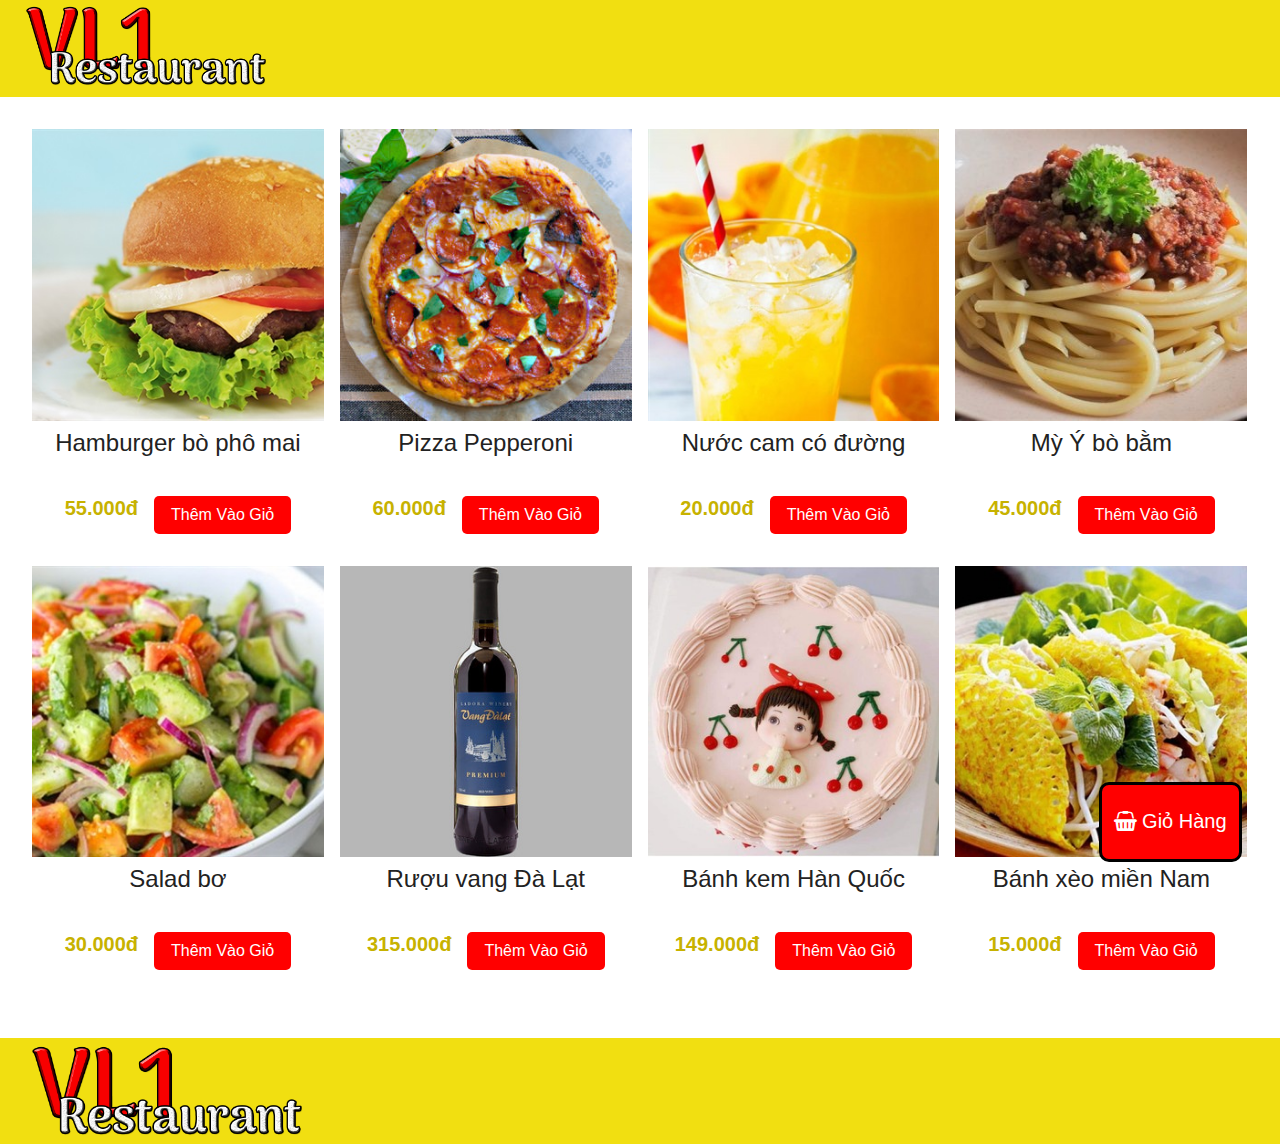
==== index.html @ 64c7e657 "Shu commit." ====
<!DOCTYPE html>
<html lang="en">

<head>
    <meta charset="UTF-8">
    <meta name="viewport" content="width=device-width, initial-scale=1.0">
    <meta http-equiv="X-UA-Compatible" content="ie=edge">
    <title>Welcome to Vật Lú Restaurant!</title>
    <link href="https://stackpath.bootstrapcdn.com/font-awesome/4.7.0/css/font-awesome.min.css" rel="stylesheet"
        integrity="sha384-wvfXpqpZZVQGK6TAh5PVlGOfQNHSoD2xbE+QkPxCAFlNEevoEH3Sl0sibVcOQVnN" crossorigin="anonymous">
     <link rel="stylesheet" href="css/style.css" /> 
</head>

<body>
    <!-- header -->
    <header>
        <nav>
            <!-- bắt đầu nav-mobile -->
            <div class="nav-mobile">
                <div class="icon-mobile" id="btnmenu">
                    <i class="fa fa-bars" aria-hidden="true"></i>
                </div>
                
            </div> 
            <!-- kết thúc nav-mobile -->
            <div class="img-nav">
                <img src="images/logo.png" alt="" />
            </div>
            
            <!-- The Modal -->
            <button id="cart">
                <i class="fa fa-shopping-basket" aria-hidden="true"></i>
                Giỏ Hàng
            </button>
            <div id="myModal" class="modal">
                <div class="modal-content">
                    <div class="modal-header">
                        <h5 class="modal-title">Giỏ Hàng</h5>
                        <span class="close">&times;</span>
                    </div>
                    <div class="modal-body">
                        <div class="cart-row">
                            <span class="cart-item cart-header cart-column">Sản Phẩm</span>
                            <span class="cart-price cart-header cart-column">Giá</span>
                            <span class="cart-quantity cart-header cart-column">Số Lượng</span>
                        </div>
                        <div class="cart-items">
                           
                        </div>
                        <div class="cart-total">
                            <strong class="cart-total-title">Tổng Cộng:</strong>
                            <span class="cart-total-price">0VNĐ</span>
                        </div>
                    </div>
                    <div class="modal-footer">
                        <button type="button" class="btn btn-secondary close-footer">Đóng</button>
                        <button type="button" class="btn btn-primary order">Thanh Toán</button>
                    </div>
                </div>
            </div>
        </nav>

    </header>
    <!-- content -->
    <section class="wrapper">
        <div class="products">
            <ul>
                <li class="main-product">
                    <div class="img-product">
                        <img class="img-prd"
                            src="images/item01.jpg"
                            alt="">
                    </div>
                    <div class="content-product">
                        <h3 class="content-product-h3">Hamburger bò phô mai</h3>
                        <div class="content-product-deltals">
                            <div class="price">
                                <span class="money">55.000đ</span>
                            </div>
                            <button type="button" class="btn btn-cart">Thêm Vào Giỏ</button>
                        </div>
                    </div>
                </li>
                <li class="main-product">
                    <div class="img-product">
                        <img class="img-prd"
                            src="images/item02.jpg"
                            alt="">
                    </div>
                    <div class="content-product">
                        <h3 class="content-product-h3">Pizza Pepperoni</h3>
                        <div class="content-product-deltals">
                            <div class="price">
                                <span class="money">60.000đ</span>
                            </div>
                            <button type="button" class="btn btn-cart">Thêm Vào Giỏ</button>
                        </div>
                    </div>
                </li>
                <li class="main-product">
                    <div class="img-product">
                        <img class="img-prd"
                            src="images/item03.jpg"
                            alt="">
                    </div>
                    <div class="content-product">
                        <h3 class="content-product-h3">Nước cam có đường</h3>
                        <div class="content-product-deltals">
                            <div class="price">
                                <span class="money">20.000đ</span>
                            </div>
                            <button type="button" class="btn btn-cart">Thêm Vào Giỏ</button>
                        </div>
                    </div>
                </li>
                <li class="main-product no-margin">
                    <div class="img-product">
                        <img class="img-prd"
                            src="images/item04.jpg"
                            alt="">
                    </div>
                    <div class="content-product">
                        <h3 class="content-product-h3">Mỳ Ý bò bằm</h3>
                        <div class="content-product-deltals">
                            <div class="price">
                                <span class="money">45.000đ</span>
                            </div>
                            <button type="button" class="btn btn-cart">Thêm Vào Giỏ</button>
                        </div>
                    </div>
                </li>
                <li class="main-product">
                    <div class="img-product">
                        <img class="img-prd"
                            src="images/item05.jpg"
                            alt="">
                    </div>
                    <div class="content-product">
                        <h3 class="content-product-h3">Salad bơ</h3>
                        <div class="content-product-deltals">
                            <div class="price">
                                <span class="money">30.000đ</span>
                            </div>
                            <button type="button" class="btn btn-cart">Thêm Vào Giỏ</button>
                        </div>
                    </div>
                </li>
                <li class="main-product">
                    <div class="img-product">
                        <img class="img-prd"
                            src="images/item06.jpg"
                            alt="">
                    </div>
                    <div class="content-product">
                        <h3 class="content-product-h3">Rượu vang Đà Lạt</h3>
                        <div class="content-product-deltals">
                            <div class="price">
                                <span class="money">315.000đ</span>
                            </div>
                            <button type="button" class="btn btn-cart">Thêm Vào Giỏ</button>
                        </div>
                    </div>
                </li>
                <li class="main-product">
                    <div class="img-product">
                        <img class="img-prd"
                            src="images/item07.jpg"
                            alt="">
                    </div>
                    <div class="content-product">
                        <h3 class="content-product-h3">Bánh kem Hàn Quốc</h3>
                        <div class="content-product-deltals">
                            <div class="price">
                                <span class="money">149.000đ</span>
                            </div>
                            <button type="button" class="btn btn-cart">Thêm Vào Giỏ</button>
                        </div>
                    </div>
                </li>
                <li class="main-product no-margin">
                    <div class="img-product">
                        <img class="img-prd"
                            src="images/item08.jpg"
                            alt="">
                    </div>
                    <div class="content-product">
                        <h3 class="content-product-h3">Bánh xèo miền Nam</h3>
                        <div class="content-product-deltals">
                            <div class="price">
                                <span class="money">15.000đ</span>
                            </div>
                            <button type="button" class="btn btn-cart">Thêm Vào Giỏ</button>
                        </div>
                    </div>
                </li>
            </ul>
        </div>
    </section>
    <!-- footer -->
    <footer>
        <div class="footer-item">
            <div class="img-footer">
                <img src="images/logo.png" alt="" />
            </div>
            
        </div>
    </footer>
    <!-- script -->
     <script src="js/main.js"></script> 
</body>

</html>
---- css/style.css ----
* {
  padding: 0;
  margin: 0;
  box-sizing: border-box;
  font-family: 'Muli', -apple-system, BlinkMacSystemFont, 'Segoe UI', Roboto, 'Helvetica Neue', Arial, sans-serif, 'Apple Color Emoji', 'Segoe UI Emoji', 'Segoe UI Symbol', 'Noto Color Emoji';
}

li {
  list-style: none;
}

/* header */
nav {
  /* padding: 10px; */
  /* width: 100%; */
  display: flex;
  background: #f1df11;
}
nav .img-nav img {
 /* width: 50%; */
 margin-top: 0.5vw;
 margin-bottom: 0.5vw;
 margin-left: 2vw;
 height: 80px;
}

#cart {
  font-size: 20px;
  height: 80px;
  color: #fff;
  background: #f00;
  border: 3px solid transparent;
  border-color: #000;
  border-radius: 10px;
  outline: none;
  padding: 12px;
  cursor: pointer;
  position: fixed;
  right: 3vw;
  bottom: 3vw;
}

/* nav .content-nav {
  display: flex;
  line-height: 2rem;
  flex-direction: row;
  justify-content: flex-end;
  width: 60%;
}

nav .content-nav ul {
  display: flex;
}

nav .content-nav ul li a {
  text-decoration: none;
  color: #43433e;
  text-transform: uppercase;
  padding: 0 15px;
  font-weight: 800;
}

nav .content-nav ul li a:hover {
  color: #fff;
}

.content-nav form {
  position: relative;
}

.content-nav form input {
  border: none;
  background: #fff;
  padding: 7px;
  outline: none;
  border-radius: 12px;
}

.content-nav form button {
  padding: 5px;
  border-radius: 12px;
  position: absolute;
  right: 0;
  top: 2px;
  border: none;
  outline: none;
  background: #fff;
} */

/* modal */
.modal {
  display: none;
  position: fixed;
  z-index: 1;
  padding-top: 100px;
  left: 0;
  top: 0;
  width: 100%;
  height: 100%;
  overflow: auto;
  background-color: rgb(0, 0, 0);
  background-color: rgba(0, 0, 0, 0.4);
}

.modal-content {
  margin: 0 auto;
  width: 50%;
  position: relative;
  display: flex;
  flex-direction: column;
  background-color: #fff;
  background-clip: padding-box;
  border: 1px solid rgba(0, 0, 0, .2);
  border-radius: .3rem;
  outline: 0;

}

.modal-body {
  padding: 1rem;
}

.modal-footer {
  display: flex;
  border-top: 1px solid #aaaaaa;
  padding: 1rem;
  flex-direction: row;
  justify-content: flex-end;
  border-top: 1px solid #aaaaaa;
  padding: 1rem;
}

.modal-footer>:not(:first-child) {
  margin-left: .25rem;
}

.btn {
  cursor: pointer;
  outline: none;
  font-weight: 400;
  line-height: 1.25;
  text-align: center;
  white-space: nowrap;
  vertical-align: middle;
  border: 1px solid transparent;
  padding: .5rem 1rem;
  font-size: 1rem;
  border-radius: .25rem;
  transition: all .2s ease-in-out;
}

.btn-secondary {
  color: #292b2c;
  background-color: #fff;
  border-color: #ccc;
}

.btn-primary {
  color: #fff;
  background-color: #0275d8;
  border-color: #0275d8;
}

.modal-header {
  align-items: center;
  display: flex;
  justify-content: space-between;
  border-bottom: 1px solid #aaaaaa;
  padding: 1rem;
}

h5.modal-title {
  font-size: 1.5rem;
}

.close {
  color: #aaaaaa;
  font-size: 28px;
  font-weight: bold;
  display: flex;
  flex-direction: row;
  justify-content: flex-end;
}

.close:hover,
.close:focus {
  color: #000;
  text-decoration: none;
  cursor: pointer;
}

#cart:hover {
  border-color: #fff;
}

/* wrapper */
.wrapper {
  padding: 2rem;
}

.products ul {
  display: inline-block;
}

.products ul .main-product {
  margin-bottom: 2rem;
  margin-right: 1rem;
  display: block;
  float: left;
  width: 24%;
}

.products ul .no-margin {
  margin-right: 0;
}

.products ul .img-product img {
  width: 100%;
}

.content-product .content-product-h3 {
  padding: .5rem 0;
  overflow: hidden;
  color: #222;
  font-weight: 500;
  font-size: 24px;
  max-height: 50px;
  min-height: 50px;
  text-align: center;
  line-height: 19px;
  margin: 0 0 5px;
}

.content-product .content-product-deltals {
  display: flex;
  justify-content: center;
  padding-top: 1rem;
}

.main-product .content-product .content-product-deltals .price {
  color: #c7b200;
  font-weight: 700;
  margin-right: 1rem;
  vertical-align: middle;
  font-size: 20px;
}

.content-product .content-product-deltals .price .money {
  vertical-align: middle;
}

.content-product .content-product-deltals .btn-cart {
  background: #f00;
  border-radius: 5px;
  color: #fff;
  font-weight: 500;
}

.content-product .content-product-deltals .btn-cart:hover {
  background: #f00;
}

/* footer */
.footer-item {
  padding: .5rem 2rem;
  background: #f1df11;
  display: flex;

}

.footer-item .img-footer {
  align-items: center;
  display: flex;
}

.footer-item .img-footer img {
  width: 30%;
}

.footer-item .social-footer {
  display: flex;
  align-items: center;
  width: 100%;
  justify-content: flex-end;
}

.footer-item .social-footer li a {
  color: #000000;
  font-size: 2rem;
}

.footer-item .social-footer li:last-child {
  margin-left: .5rem;
}

/* cart */
.cart-header {
  font-weight: bold;
  font-size: 1.25em;
  color: #333;
}

.cart-column {
  display: flex;
  align-items: center;
  border-bottom: 1px solid black;
  margin-right: 1.5em;
  padding-bottom: 10px;
  margin-top: 10px;
}

.cart-row {
  display: flex;
}

.cart-item {
  width: 45%;
}

.cart-price {
  width: 20%;
  font-size: 1.2em;
  color: #333;
}

.cart-quantity {
  width: 35%;
}

.cart-item-title {
  color: #333;
  margin-left: .5em;
  font-size: 1.2em;
}

.cart-item-image {
  width: 75px;
  height: auto;
  border-radius: 10px;
}

.btn-danger {
  color: white;
  background-color: #EB5757;
  border: none;
  border-radius: .3em;
  font-weight: bold;
}

.btn-danger:hover {
  background-color: #CC4C4C;
}

.cart-quantity-input {
  height: 34px;
  width: 50px;
  border-radius: 5px;
  border: 1px solid #56CCF2;
  background-color: #eee;
  color: #333;
  padding: 0;
  text-align: center;
  font-size: 1.2em;
  margin-right: 25px;
}

.cart-row:last-child {
  border-bottom: 1px solid black;
}

.cart-row:last-child .cart-column {
  border: none;
}

.cart-total {
  text-align: end;
  margin-top: 10px;
  margin-right: 10px;
}

.cart-total-title {
  font-weight: bold;
  font-size: 1.5em;
  color: black;
  margin-right: 20px;
}

.cart-total-price {
  color: #333;
  font-size: 1.1em;
}

/* nav mobile */
.nav-mobile {
  display: none;
}

.nav-mobile .icon-mobile {
  padding: .5rem;
  font-size: 35px;
  flex-direction: column;
  justify-content: center;
  align-items: center;
  display: flex;
  outline: none;
}

.nav-mobile .item_menu {
  background: #f1df11;
  position: absolute;
  top: 100%;
  width: 100%;
  display: none;
  padding-bottom: 1rem;
}

.item_menu ul li a {
  color: #43433e;
  display: block;
  padding: .5rem 1rem;
  text-decoration: none;
  text-transform: uppercase;
  font-weight: 800;
  letter-spacing: 0.05rem;
}

.item_menu ul li a:hover {
  color: #fff;
}

.item_menu form {
  margin: 0 1rem;
  position: relative;
}

.item_menu form input {
  width: 100%;
  border: none;
  background: #fff;
  padding: 7px;
  outline: none;
  border-radius: 12px;
}

.item_menu form button {
  padding: 5px;
  border-radius: 12px;
  position: absolute;
  right: 0;
  top: 2px;
  border: none;
  outline: none;
  background: #fff;
}
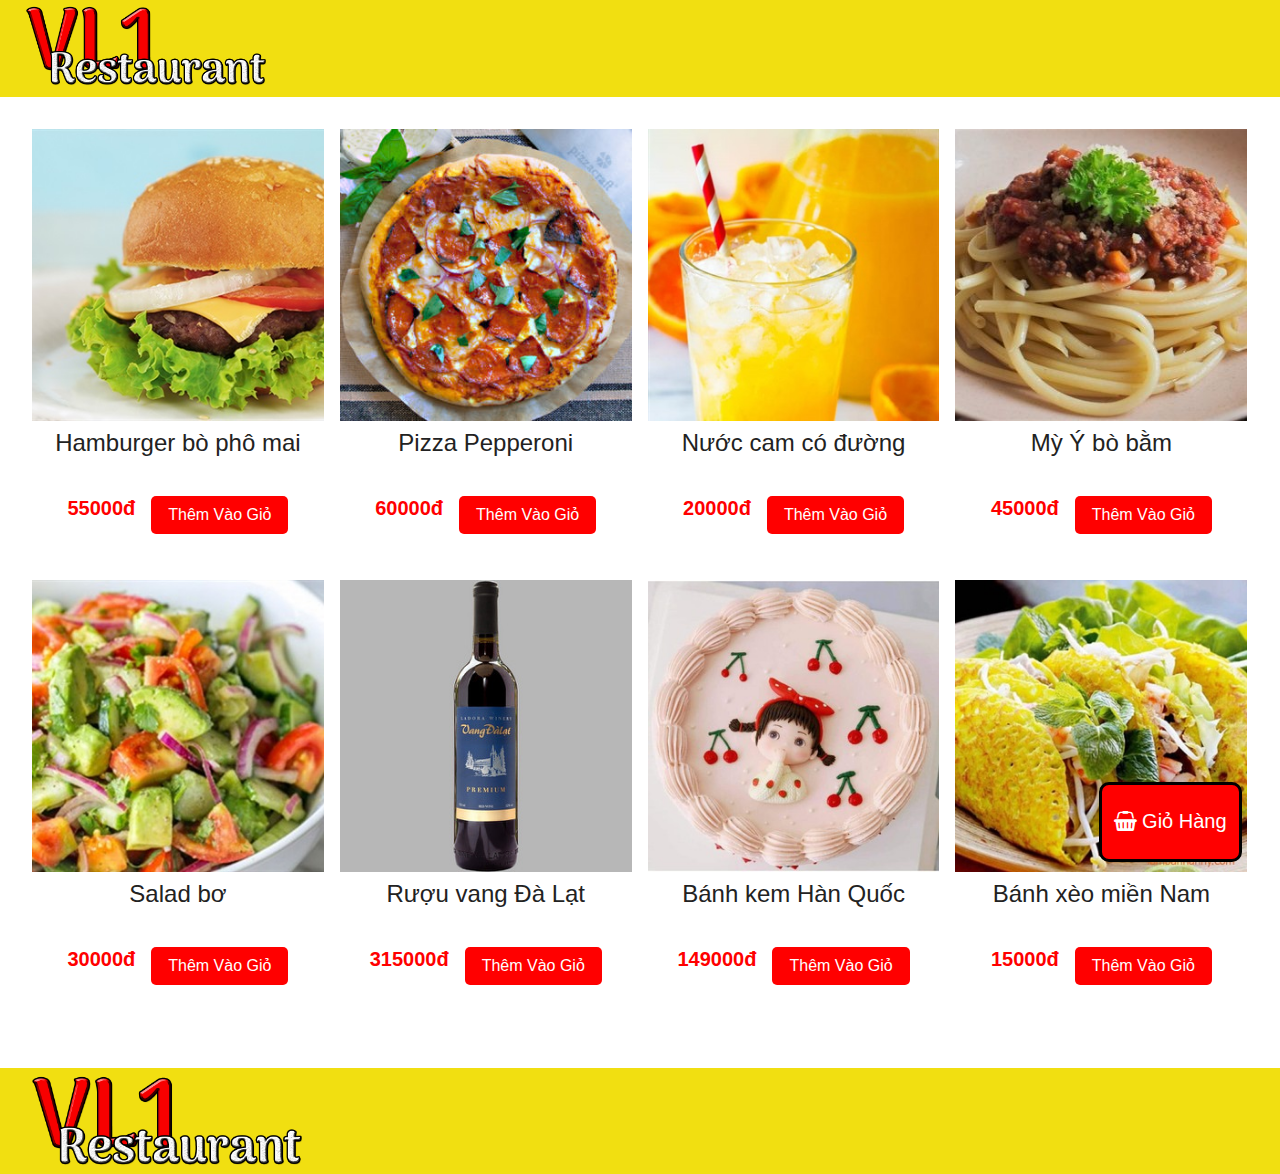
==== commit e42478f1: "Shu commit." ====
--- a/index.html
+++ b/index.html
@@ -75,7 +75,7 @@
                         <h3 class="content-product-h3">Hamburger bò phô mai</h3>
                         <div class="content-product-deltals">
                             <div class="price">
-                                <span class="money">55.000đ</span>
+                                <span class="money">55000đ</span>
                             </div>
                             <button type="button" class="btn btn-cart">Thêm Vào Giỏ</button>
                         </div>
@@ -91,7 +91,7 @@
                         <h3 class="content-product-h3">Pizza Pepperoni</h3>
                         <div class="content-product-deltals">
                             <div class="price">
-                                <span class="money">60.000đ</span>
+                                <span class="money">60000đ</span>
                             </div>
                             <button type="button" class="btn btn-cart">Thêm Vào Giỏ</button>
                         </div>
@@ -107,7 +107,7 @@
                         <h3 class="content-product-h3">Nước cam có đường</h3>
                         <div class="content-product-deltals">
                             <div class="price">
-                                <span class="money">20.000đ</span>
+                                <span class="money">20000đ</span>
                             </div>
                             <button type="button" class="btn btn-cart">Thêm Vào Giỏ</button>
                         </div>
@@ -123,7 +123,7 @@
                         <h3 class="content-product-h3">Mỳ Ý bò bằm</h3>
                         <div class="content-product-deltals">
                             <div class="price">
-                                <span class="money">45.000đ</span>
+                                <span class="money">45000đ</span>
                             </div>
                             <button type="button" class="btn btn-cart">Thêm Vào Giỏ</button>
                         </div>
@@ -139,7 +139,7 @@
                         <h3 class="content-product-h3">Salad bơ</h3>
                         <div class="content-product-deltals">
                             <div class="price">
-                                <span class="money">30.000đ</span>
+                                <span class="money">30000đ</span>
                             </div>
                             <button type="button" class="btn btn-cart">Thêm Vào Giỏ</button>
                         </div>
@@ -155,7 +155,7 @@
                         <h3 class="content-product-h3">Rượu vang Đà Lạt</h3>
                         <div class="content-product-deltals">
                             <div class="price">
-                                <span class="money">315.000đ</span>
+                                <span class="money">315000đ</span>
                             </div>
                             <button type="button" class="btn btn-cart">Thêm Vào Giỏ</button>
                         </div>
@@ -171,7 +171,7 @@
                         <h3 class="content-product-h3">Bánh kem Hàn Quốc</h3>
                         <div class="content-product-deltals">
                             <div class="price">
-                                <span class="money">149.000đ</span>
+                                <span class="money">149000đ</span>
                             </div>
                             <button type="button" class="btn btn-cart">Thêm Vào Giỏ</button>
                         </div>
@@ -187,7 +187,7 @@
                         <h3 class="content-product-h3">Bánh xèo miền Nam</h3>
                         <div class="content-product-deltals">
                             <div class="price">
-                                <span class="money">15.000đ</span>
+                                <span class="money">15000đ</span>
                             </div>
                             <button type="button" class="btn btn-cart">Thêm Vào Giỏ</button>
                         </div>
--- a/css/style.css
+++ b/css/style.css
@@ -154,11 +154,23 @@
   background-color: #fff;
   border-color: #ccc;
 }
+.btn-secondary:hover {
+  background-color: rgb(216, 216, 216);
+}
+.btn-secondary:active {
+  background-color: rgb(168, 168, 168);
+}
 
 .btn-primary {
   color: #fff;
   background-color: #0275d8;
   border-color: #0275d8;
+}
+.btn-primary:hover {
+  background-color: #005fb3;
+}
+.btn-primary:active {
+  background-color: #004888;
 }
 
 .modal-header {
@@ -190,6 +202,10 @@
 }
 
 #cart:hover {
+  border-color: #fff;
+}
+#cart:active {
+  background-color: rgb(175, 0, 0);
   border-color: #fff;
 }
 
@@ -208,6 +224,13 @@
   display: block;
   float: left;
   width: 24%;
+  /* border: solid black 1px;
+  border-radius: 5%; */
+}
+.products ul .main-product:hover {
+  width: 24%;
+  box-shadow: 0 12px 24px 0 rgba(0, 0, 0, 0.2), 0 18px 60px 0 rgba(0, 0, 0, 0.19);
+  text-align: center;
 }
 
 .products ul .no-margin {
@@ -216,6 +239,10 @@
 
 .products ul .img-product img {
   width: 100%;
+}
+.content-product {
+  margin-bottom: 5%;
+  padding: 0 0 0 0 ;
 }
 
 .content-product .content-product-h3 {
@@ -238,7 +265,7 @@
 }
 
 .main-product .content-product .content-product-deltals .price {
-  color: #c7b200;
+  color: #ff0000;
   font-weight: 700;
   margin-right: 1rem;
   vertical-align: middle;
@@ -257,7 +284,10 @@
 }
 
 .content-product .content-product-deltals .btn-cart:hover {
-  background: #f00;
+  background: rgb(201, 0, 0);
+}
+.content-product .content-product-deltals .btn-cart:active {
+  background: rgb(255, 85, 85);
 }
 
 /* footer */
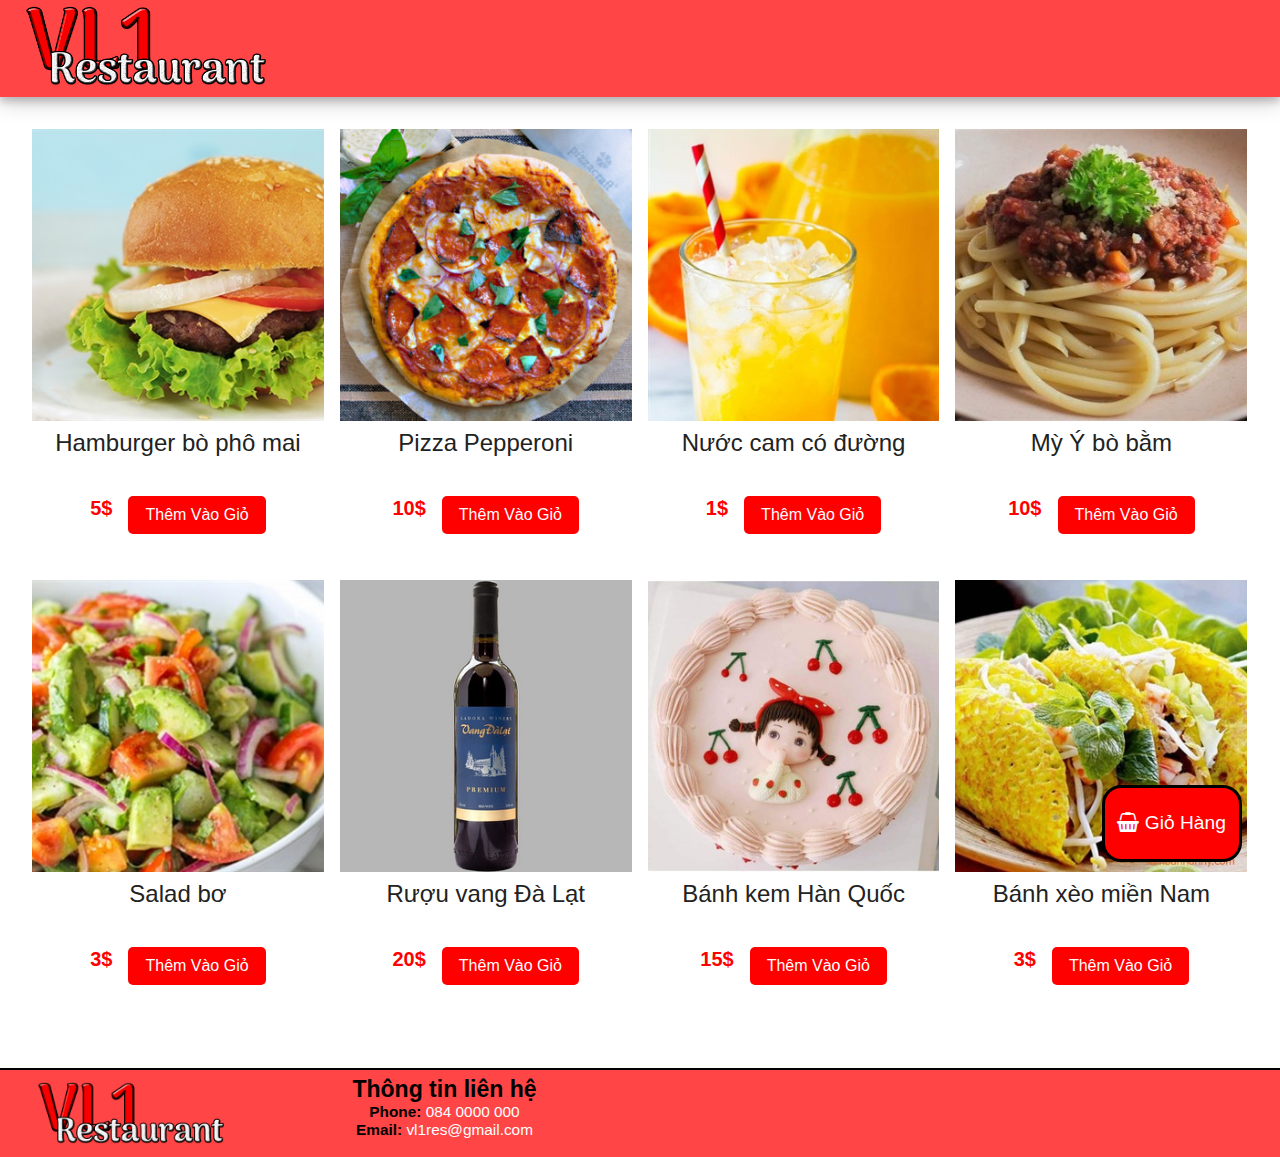
==== commit d2132de5: "Shu commit" ====
--- a/index.html
+++ b/index.html
@@ -49,7 +49,7 @@
                         </div>
                         <div class="cart-total">
                             <strong class="cart-total-title">Tổng Cộng:</strong>
-                            <span class="cart-total-price">0VNĐ</span>
+                            <span class="cart-total-price">0$</span>
                         </div>
                     </div>
                     <div class="modal-footer">
@@ -61,6 +61,7 @@
         </nav>
 
     </header>
+    <button onclick="topFunction()" id="myBtn" title="Go to top"><img id="bttbutton" src="images/backtotop.png"></button>
     <!-- content -->
     <section class="wrapper">
         <div class="products">
@@ -75,7 +76,7 @@
                         <h3 class="content-product-h3">Hamburger bò phô mai</h3>
                         <div class="content-product-deltals">
                             <div class="price">
-                                <span class="money">55000đ</span>
+                                <span class="money">5$</span>
                             </div>
                             <button type="button" class="btn btn-cart">Thêm Vào Giỏ</button>
                         </div>
@@ -91,7 +92,7 @@
                         <h3 class="content-product-h3">Pizza Pepperoni</h3>
                         <div class="content-product-deltals">
                             <div class="price">
-                                <span class="money">60000đ</span>
+                                <span class="money">10$</span>
                             </div>
                             <button type="button" class="btn btn-cart">Thêm Vào Giỏ</button>
                         </div>
@@ -107,7 +108,7 @@
                         <h3 class="content-product-h3">Nước cam có đường</h3>
                         <div class="content-product-deltals">
                             <div class="price">
-                                <span class="money">20000đ</span>
+                                <span class="money">1$</span>
                             </div>
                             <button type="button" class="btn btn-cart">Thêm Vào Giỏ</button>
                         </div>
@@ -123,7 +124,7 @@
                         <h3 class="content-product-h3">Mỳ Ý bò bằm</h3>
                         <div class="content-product-deltals">
                             <div class="price">
-                                <span class="money">45000đ</span>
+                                <span class="money">10$</span>
                             </div>
                             <button type="button" class="btn btn-cart">Thêm Vào Giỏ</button>
                         </div>
@@ -139,7 +140,7 @@
                         <h3 class="content-product-h3">Salad bơ</h3>
                         <div class="content-product-deltals">
                             <div class="price">
-                                <span class="money">30000đ</span>
+                                <span class="money">3$</span>
                             </div>
                             <button type="button" class="btn btn-cart">Thêm Vào Giỏ</button>
                         </div>
@@ -155,7 +156,7 @@
                         <h3 class="content-product-h3">Rượu vang Đà Lạt</h3>
                         <div class="content-product-deltals">
                             <div class="price">
-                                <span class="money">315000đ</span>
+                                <span class="money">20$</span>
                             </div>
                             <button type="button" class="btn btn-cart">Thêm Vào Giỏ</button>
                         </div>
@@ -171,7 +172,7 @@
                         <h3 class="content-product-h3">Bánh kem Hàn Quốc</h3>
                         <div class="content-product-deltals">
                             <div class="price">
-                                <span class="money">149000đ</span>
+                                <span class="money">15$</span>
                             </div>
                             <button type="button" class="btn btn-cart">Thêm Vào Giỏ</button>
                         </div>
@@ -187,7 +188,7 @@
                         <h3 class="content-product-h3">Bánh xèo miền Nam</h3>
                         <div class="content-product-deltals">
                             <div class="price">
-                                <span class="money">15000đ</span>
+                                <span class="money">3$</span>
                             </div>
                             <button type="button" class="btn btn-cart">Thêm Vào Giỏ</button>
                         </div>
@@ -202,7 +203,11 @@
             <div class="img-footer">
                 <img src="images/logo.png" alt="" />
             </div>
-            
+            <div class="contact_infor">
+                <h2 class="contact_font">Thông tin liên hệ</h2>
+                <p><strong class="contact_font">Phone:</strong> 084 0000 000</p>
+                <p><strong class="contact_font">Email:</strong> vl1res@gmail.com</p>
+            </div> 
         </div>
     </footer>
     <!-- script -->
--- a/css/style.css
+++ b/css/style.css
@@ -11,13 +11,13 @@
 
 /* header */
 nav {
-  /* padding: 10px; */
-  /* width: 100%; */
-  display: flex;
-  background: #f1df11;
+  display: flex;
+  background: rgb(255, 69, 69);
+  width: 100%;
+  box-shadow: 0 4px 8px 0 rgba(0, 0, 0, 0.2), 0 6px 20px 0 rgba(0, 0, 0, 0.19);
+  text-align: center;
 }
 nav .img-nav img {
- /* width: 50%; */
  margin-top: 0.5vw;
  margin-bottom: 0.5vw;
  margin-left: 2vw;
@@ -25,67 +25,20 @@
 }
 
 #cart {
-  font-size: 20px;
-  height: 80px;
+  font-size: 1.5vw;
+  height: 6vw;
   color: #fff;
   background: #f00;
   border: 3px solid transparent;
   border-color: #000;
-  border-radius: 10px;
+  border-radius: 1.5vw;
   outline: none;
-  padding: 12px;
+  padding: 1vw;
   cursor: pointer;
   position: fixed;
   right: 3vw;
   bottom: 3vw;
 }
-
-/* nav .content-nav {
-  display: flex;
-  line-height: 2rem;
-  flex-direction: row;
-  justify-content: flex-end;
-  width: 60%;
-}
-
-nav .content-nav ul {
-  display: flex;
-}
-
-nav .content-nav ul li a {
-  text-decoration: none;
-  color: #43433e;
-  text-transform: uppercase;
-  padding: 0 15px;
-  font-weight: 800;
-}
-
-nav .content-nav ul li a:hover {
-  color: #fff;
-}
-
-.content-nav form {
-  position: relative;
-}
-
-.content-nav form input {
-  border: none;
-  background: #fff;
-  padding: 7px;
-  outline: none;
-  border-radius: 12px;
-}
-
-.content-nav form button {
-  padding: 5px;
-  border-radius: 12px;
-  position: absolute;
-  right: 0;
-  top: 2px;
-  border: none;
-  outline: none;
-  background: #fff;
-} */
 
 /* modal */
 .modal {
@@ -292,21 +245,33 @@
 
 /* footer */
 .footer-item {
-  padding: .5rem 2rem;
-  background: #f1df11;
-  display: flex;
-
+  padding: 0;
+  background: rgb(255, 69, 69);
+  display: flex;
+  height: 7vw;
+  padding-left: 2vw;
+  border-top: solid black 2px;
+  text-align: center;
+}
+.footer-item .contact_infor {
+  font-size: 1.2vw;
+  padding-left: 9vw;
+  margin-top: 0.5vw;
+  color: white;
+}
+.contact_font {
+  color: rgb(0, 0, 0);
 }
 
 .footer-item .img-footer {
   align-items: center;
   display: flex;
+  margin: 1vw;
 }
 
 .footer-item .img-footer img {
-  width: 30%;
-}
-
+  height: 100%;
+}
 .footer-item .social-footer {
   display: flex;
   align-items: center;
@@ -482,3 +447,29 @@
   outline: none;
   background: #fff;
 }
+
+
+#myBtn {
+  width: 6vw;
+  height: 6vw;
+  display: none; /* Hidden by default */
+  position: fixed; /* Fixed/sticky position */
+  bottom: 10vw; /* Place the button at the bottom of the page */
+  right: 3vw; /* Place the button 30px from the right */
+  z-index: 99; /* Make sure it does not overlap */
+  border: none; /* Remove borders */
+  outline: none; /* Remove outline */
+  cursor: pointer; /* Add a mouse pointer on hover */
+  padding: 0; /* Some padding */
+  border-radius: 1vw; /* Rounded corners */
+}
+#bttbutton {
+  width: 6vw;
+  height: 6vw;
+  border-radius: 1vw;
+}
+#myBtn:hover {
+  width: 6vw;
+  box-shadow: 0 12px 24px 0 rgba(0, 0, 0, 0.2), 0 18px 60px 0 rgba(0, 0, 0, 0.19);
+  text-align: center;
+}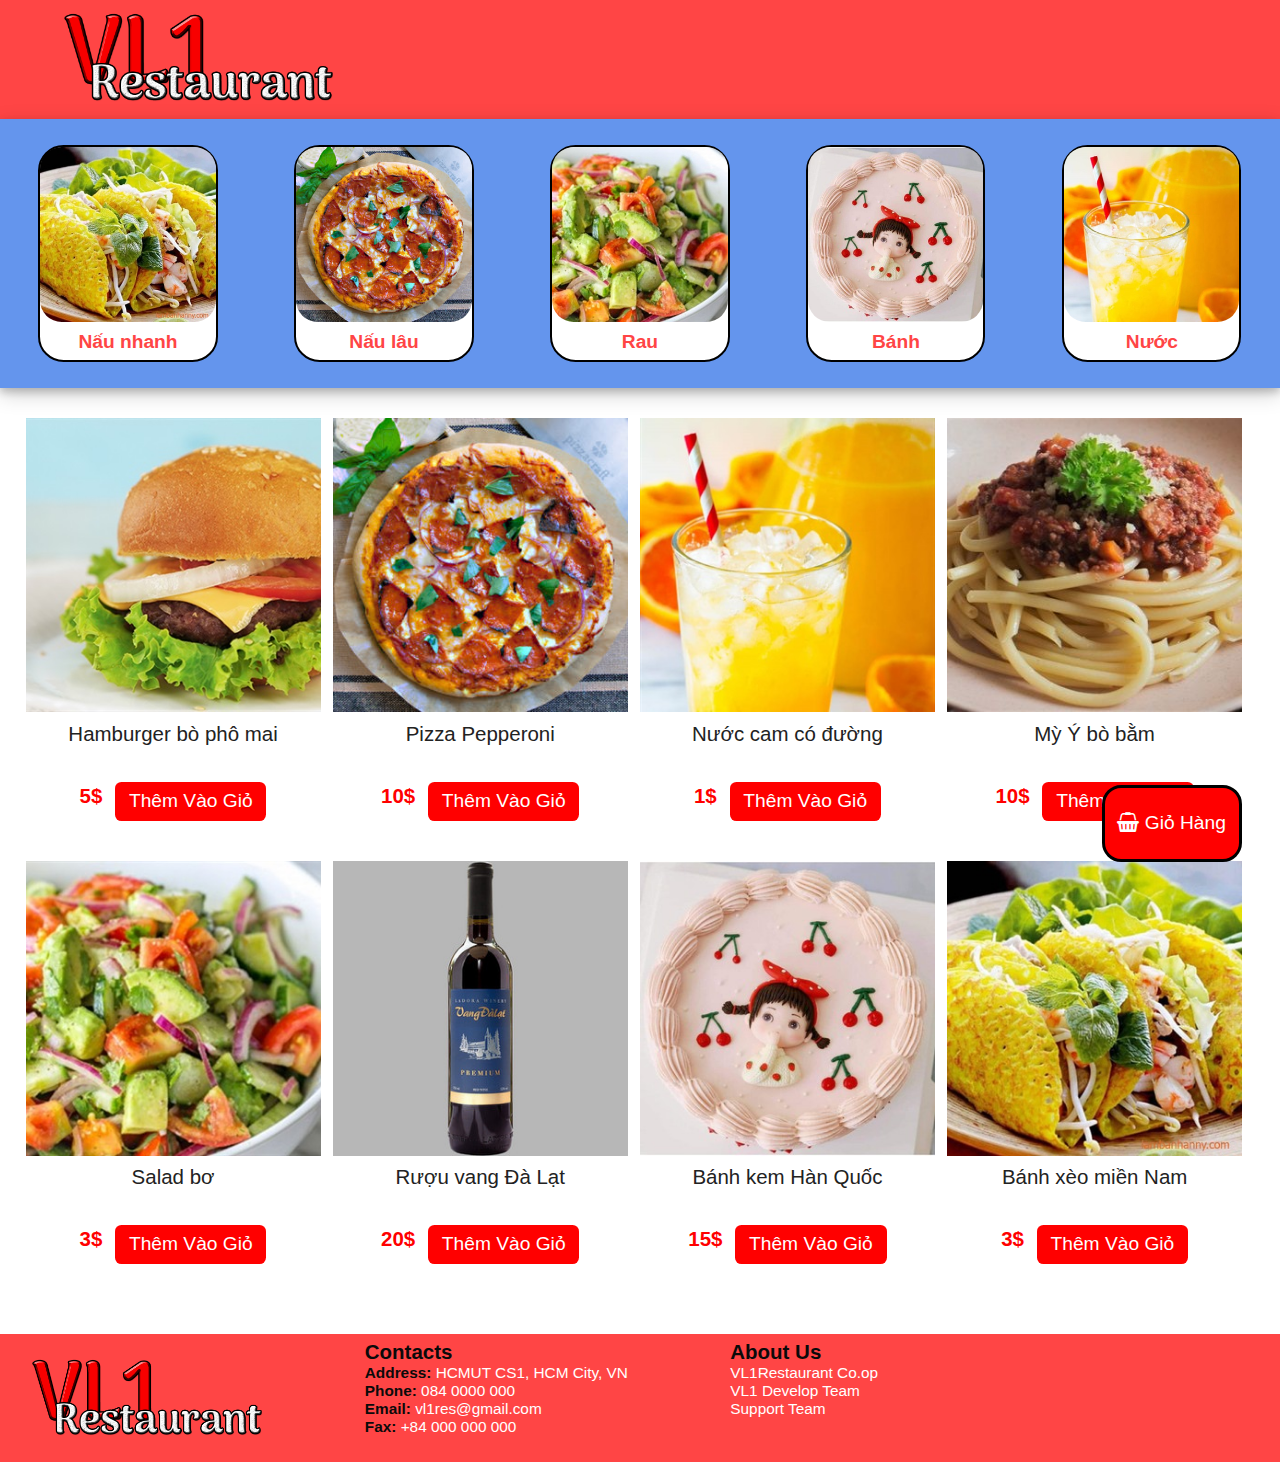
==== commit 48ac5393: "Shu commit." ====
--- a/index.html
+++ b/index.html
@@ -63,14 +63,35 @@
     </header>
     <button onclick="topFunction()" id="myBtn" title="Go to top"><img id="bttbutton" src="images/backtotop.png"></button>
     <!-- content -->
+    <ul class="category-zone">
+        <li class="category-item">
+            <img class="category-img" src="images/category/item08.jpg">
+            <div class="category-title">Nấu nhanh</div>
+        </li>
+        <li class="category-item">
+            <img class="category-img" src="images/category/item02.jpg">
+            <div class="category-title">Nấu lâu</div>
+        </li>
+        <li class="category-item">
+            <img class="category-img" src="images/category/item05.jpg">
+            <div class="category-title">Rau</div>
+        </li>
+        <li class="category-item">
+            <img class="category-img" src="images/category/item07.jpg">
+            <div class="category-title">Bánh</div>
+        </li>
+        <li class="category-item">
+            <img class="category-img" src="images/category/item03.jpg">
+            <div class="category-title">Nước</div>
+        </li>
+    </ul>
     <section class="wrapper">
         <div class="products">
             <ul>
                 <li class="main-product">
                     <div class="img-product">
                         <img class="img-prd"
-                            src="images/item01.jpg"
-                            alt="">
+                            src="images/menu/item01.jpg"alt="">
                     </div>
                     <div class="content-product">
                         <h3 class="content-product-h3">Hamburger bò phô mai</h3>
@@ -85,7 +106,7 @@
                 <li class="main-product">
                     <div class="img-product">
                         <img class="img-prd"
-                            src="images/item02.jpg"
+                            src="images/menu/item02.jpg"
                             alt="">
                     </div>
                     <div class="content-product">
@@ -101,7 +122,7 @@
                 <li class="main-product">
                     <div class="img-product">
                         <img class="img-prd"
-                            src="images/item03.jpg"
+                            src="images/menu/item03.jpg"
                             alt="">
                     </div>
                     <div class="content-product">
@@ -117,7 +138,7 @@
                 <li class="main-product no-margin">
                     <div class="img-product">
                         <img class="img-prd"
-                            src="images/item04.jpg"
+                            src="images/menu/item04.jpg"
                             alt="">
                     </div>
                     <div class="content-product">
@@ -133,7 +154,7 @@
                 <li class="main-product">
                     <div class="img-product">
                         <img class="img-prd"
-                            src="images/item05.jpg"
+                            src="images/menu/item05.jpg"
                             alt="">
                     </div>
                     <div class="content-product">
@@ -149,7 +170,7 @@
                 <li class="main-product">
                     <div class="img-product">
                         <img class="img-prd"
-                            src="images/item06.jpg"
+                            src="images/menu/item06.jpg"
                             alt="">
                     </div>
                     <div class="content-product">
@@ -165,7 +186,7 @@
                 <li class="main-product">
                     <div class="img-product">
                         <img class="img-prd"
-                            src="images/item07.jpg"
+                            src="images/menu/item07.jpg"
                             alt="">
                     </div>
                     <div class="content-product">
@@ -181,7 +202,7 @@
                 <li class="main-product no-margin">
                     <div class="img-product">
                         <img class="img-prd"
-                            src="images/item08.jpg"
+                            src="images/menu/item08.jpg"
                             alt="">
                     </div>
                     <div class="content-product">
@@ -204,10 +225,18 @@
                 <img src="images/logo.png" alt="" />
             </div>
             <div class="contact_infor">
-                <h2 class="contact_font">Thông tin liên hệ</h2>
-                <p><strong class="contact_font">Phone:</strong> 084 0000 000</p>
-                <p><strong class="contact_font">Email:</strong> vl1res@gmail.com</p>
-            </div> 
+                <div class="contact_row"><strong class="contact_title">Contacts</strong></div>
+                <div class="contact_row"><strong class="contact_font">Address:</strong> HCMUT CS1, HCM City, VN</div>
+                <div class="contact_row"><strong class="contact_font">Phone:</strong> 084 0000 000</div>
+                <div class="contact_row"><strong class="contact_font">Email:</strong> vl1res@gmail.com</div>
+                <div class="contact_row"><strong class="contact_font">Fax:</strong> +84 000 000 000</div>
+            </div>
+            <div class="contact_infor">
+                <div class="contact_row"><strong class="contact_title">About Us</strong></div>
+                <div class="contact_row">VL1Restaurant Co.op</div>
+                <div class="contact_row">VL1 Develop Team</div>
+                <div class="contact_row">Support Team</div>
+            </div>
         </div>
     </footer>
     <!-- script -->
--- a/css/style.css
+++ b/css/style.css
@@ -15,13 +15,12 @@
   background: rgb(255, 69, 69);
   width: 100%;
   box-shadow: 0 4px 8px 0 rgba(0, 0, 0, 0.2), 0 6px 20px 0 rgba(0, 0, 0, 0.19);
-  text-align: center;
 }
 nav .img-nav img {
- margin-top: 0.5vw;
- margin-bottom: 0.5vw;
- margin-left: 2vw;
- height: 80px;
+ margin-top: 1vw;
+ margin-bottom: 1vw;
+ margin-left: 5vw;
+ height: 7vw;
 }
 
 #cart {
@@ -29,7 +28,7 @@
   height: 6vw;
   color: #fff;
   background: #f00;
-  border: 3px solid transparent;
+  border: 0.3vw solid transparent;
   border-color: #000;
   border-radius: 1.5vw;
   outline: none;
@@ -45,7 +44,7 @@
   display: none;
   position: fixed;
   z-index: 1;
-  padding-top: 100px;
+  padding-top: 1vw;
   left: 0;
   top: 0;
   width: 100%;
@@ -57,34 +56,34 @@
 
 .modal-content {
   margin: 0 auto;
-  width: 50%;
+  width: 60%;
   position: relative;
   display: flex;
   flex-direction: column;
   background-color: #fff;
   background-clip: padding-box;
-  border: 1px solid rgba(0, 0, 0, .2);
-  border-radius: .3rem;
+  border: 0.2vw solid rgba(0, 0, 0, .2);
+  border-radius: .3vw;
   outline: 0;
 
 }
 
 .modal-body {
-  padding: 1rem;
+  padding: 1vw;
 }
 
 .modal-footer {
   display: flex;
   border-top: 1px solid #aaaaaa;
-  padding: 1rem;
+  padding: 1vw;
   flex-direction: row;
   justify-content: flex-end;
   border-top: 1px solid #aaaaaa;
-  padding: 1rem;
+  padding: 1vw;
 }
 
 .modal-footer>:not(:first-child) {
-  margin-left: .25rem;
+  margin-left: .25vw;
 }
 
 .btn {
@@ -96,9 +95,9 @@
   white-space: nowrap;
   vertical-align: middle;
   border: 1px solid transparent;
-  padding: .5rem 1rem;
-  font-size: 1rem;
-  border-radius: .25rem;
+  padding: .5vw 1vw;
+  font-size: 1.5vw;
+  border-radius: .25vw;
   transition: all .2s ease-in-out;
 }
 
@@ -131,16 +130,16 @@
   display: flex;
   justify-content: space-between;
   border-bottom: 1px solid #aaaaaa;
-  padding: 1rem;
+  padding: 0.6vw;
 }
 
 h5.modal-title {
-  font-size: 1.5rem;
+  font-size: 1.6vw;
 }
 
 .close {
   color: #aaaaaa;
-  font-size: 28px;
+  font-size: 2vw;
   font-weight: bold;
   display: flex;
   flex-direction: row;
@@ -162,9 +161,55 @@
   border-color: #fff;
 }
 
+/* category */
+.category-zone {
+  display: inline-block;
+  background-color: cornflowerblue;
+  box-shadow: 0 4px 8px 0 rgba(0, 0, 0, 0.2), 0 6px 20px 0 rgba(0, 0, 0, 0.19);
+}
+.category-zone .category-item {
+  margin-top: 2vw;
+  margin-bottom: 2vw;
+  margin-left: 3%;
+  margin-right: 3%;
+  display: block;
+  float: left;
+  width: 14%;
+  height: 17vw;
+  border: solid black 0.2vw;
+  border-radius: 2vw;
+  padding: 0;
+  background-color: #fff;
+}
+.category-zone .category-item:hover{
+  border: solid rgb(255, 69, 69) 0.2vw;
+  background-color: rgb(192, 192, 192);
+  box-shadow: 0 12px 24px 0 rgba(0, 0, 0, 0.2), 0 18px 60px 0 rgba(0, 0, 0, 0.19);
+}
+.category-zone .category-item:active{
+  border: solid rgb(255, 69, 69) 0.2vw;
+  background-color: rgb(134, 134, 134);
+  box-shadow: 0 12px 24px 0 rgba(0, 0, 0, 0.2), 0 18px 60px 0 rgba(0, 0, 0, 0.19);
+}
+
+.category-zone .category-item .category-img {
+  display: block;
+  width: 100%;
+  border-radius: 1.7vw;
+}
+.category-zone .category-item .category-title {
+  display: block;
+  font-weight: 700;
+  color: rgb(255, 69, 69);
+  text-align: center;
+  font-size: 1.5vw;
+  padding-top: 0.7vw;
+}
+
 /* wrapper */
 .wrapper {
-  padding: 2rem;
+  margin: 0;
+  margin: 2vw;
 }
 
 .products ul {
@@ -172,13 +217,11 @@
 }
 
 .products ul .main-product {
-  margin-bottom: 2rem;
-  margin-right: 1rem;
+  margin-bottom: 2vw;
+  margin-right: 1%;
   display: block;
   float: left;
   width: 24%;
-  /* border: solid black 1px;
-  border-radius: 5%; */
 }
 .products ul .main-product:hover {
   width: 24%;
@@ -199,30 +242,30 @@
 }
 
 .content-product .content-product-h3 {
-  padding: .5rem 0;
+  padding: .5vw 0;
   overflow: hidden;
   color: #222;
   font-weight: 500;
-  font-size: 24px;
-  max-height: 50px;
-  min-height: 50px;
+  font-size: 1.6vw;
+  max-height: 4vw;
+  min-height: 4vw;
   text-align: center;
-  line-height: 19px;
-  margin: 0 0 5px;
+  line-height: 1.5vw;
+  margin-top: 0.1vw;
 }
 
 .content-product .content-product-deltals {
   display: flex;
   justify-content: center;
-  padding-top: 1rem;
+  padding-top: 1vw;
 }
 
 .main-product .content-product .content-product-deltals .price {
   color: #ff0000;
   font-weight: 700;
-  margin-right: 1rem;
+  margin-right: 1vw;
   vertical-align: middle;
-  font-size: 20px;
+  font-size: 1.6vw;
 }
 
 .content-product .content-product-deltals .price .money {
@@ -231,7 +274,7 @@
 
 .content-product .content-product-deltals .btn-cart {
   background: #f00;
-  border-radius: 5px;
+  border-radius: 0.5vw;
   color: #fff;
   font-weight: 500;
 }
@@ -248,30 +291,42 @@
   padding: 0;
   background: rgb(255, 69, 69);
   display: flex;
-  height: 7vw;
-  padding-left: 2vw;
-  border-top: solid black 2px;
-  text-align: center;
-}
+  height: 10vw;
+}
+
+.footer-item .img-footer {
+  display: block;
+  padding-top: 2vw;
+  padding-left: 2.5vw;
+  height: 10vw;
+  align-items: center;
+  margin: 0;
+}
+
+.footer-item .img-footer img {
+  height: 6vw;
+}
+
 .footer-item .contact_infor {
+  font-weight: 350;
+  display: block;
+  height: 10vw;
+  margin-left: 8vw;
+  padding-top: 0.5vw;
   font-size: 1.2vw;
-  padding-left: 9vw;
-  margin-top: 0.5vw;
   color: white;
 }
-.contact_font {
-  color: rgb(0, 0, 0);
-}
-
-.footer-item .img-footer {
-  align-items: center;
-  display: flex;
-  margin: 1vw;
-}
-
-.footer-item .img-footer img {
-  height: 100%;
-}
+.footer-item .contact_infor .contact_row {
+  margin: 0;
+}
+.footer-item .contact_infor .contact_title {
+  font-size: 1.6vw;
+  color: rgb(10, 10, 10);
+}
+.footer-item .contact_infor .contact_font {
+  color: rgb(10, 10, 10);
+}
+
 .footer-item .social-footer {
   display: flex;
   align-items: center;
@@ -291,7 +346,7 @@
 /* cart */
 .cart-header {
   font-weight: bold;
-  font-size: 1.25em;
+  font-size: 1.4vw;
   color: #333;
 }
 
@@ -299,9 +354,9 @@
   display: flex;
   align-items: center;
   border-bottom: 1px solid black;
-  margin-right: 1.5em;
-  padding-bottom: 10px;
-  margin-top: 10px;
+  margin-right: 1.5vw;
+  padding-bottom: 0.8vw;
+  margin-top: 0.8vw;
 }
 
 .cart-row {
@@ -309,37 +364,41 @@
 }
 
 .cart-item {
-  width: 45%;
+  width: 60%;
 }
 
 .cart-price {
   width: 20%;
-  font-size: 1.2em;
+  font-size: 1.4vw;
   color: #333;
 }
 
 .cart-quantity {
-  width: 35%;
+  width: 20%;
 }
 
 .cart-item-title {
   color: #333;
-  margin-left: .5em;
-  font-size: 1.2em;
+  margin-left: .5vw;
+  font-size: 1.3vw;
 }
 
 .cart-item-image {
-  width: 75px;
+  width: 6.5vw;
   height: auto;
-  border-radius: 10px;
+  border-radius: 1vw;
 }
 
 .btn-danger {
+  height: 2.5vw;
+  width: 4vw;
+  font-size: 1vw;
   color: white;
   background-color: #EB5757;
   border: none;
-  border-radius: .3em;
+  border-radius: 0.3vw;
   font-weight: bold;
+  padding: auto;
 }
 
 .btn-danger:hover {
@@ -347,16 +406,16 @@
 }
 
 .cart-quantity-input {
-  height: 34px;
-  width: 50px;
-  border-radius: 5px;
+  height: 2.5vw;
+  width: 4vw;
+  border-radius: 0.3vw;
   border: 1px solid #56CCF2;
   background-color: #eee;
   color: #333;
   padding: 0;
   text-align: center;
-  font-size: 1.2em;
-  margin-right: 25px;
+  font-size: 1.2vw;
+  margin-right: 2vw;
 }
 
 .cart-row:last-child {
@@ -369,20 +428,20 @@
 
 .cart-total {
   text-align: end;
-  margin-top: 10px;
-  margin-right: 10px;
+  margin-top: 1vw;
+  margin-right: 1vw;
 }
 
 .cart-total-title {
   font-weight: bold;
-  font-size: 1.5em;
+  font-size: 1.7vw;
   color: black;
-  margin-right: 20px;
+  margin-right: 1.3vw;
 }
 
 .cart-total-price {
   color: #333;
-  font-size: 1.1em;
+  font-size: 1.6vw;
 }
 
 /* nav mobile */
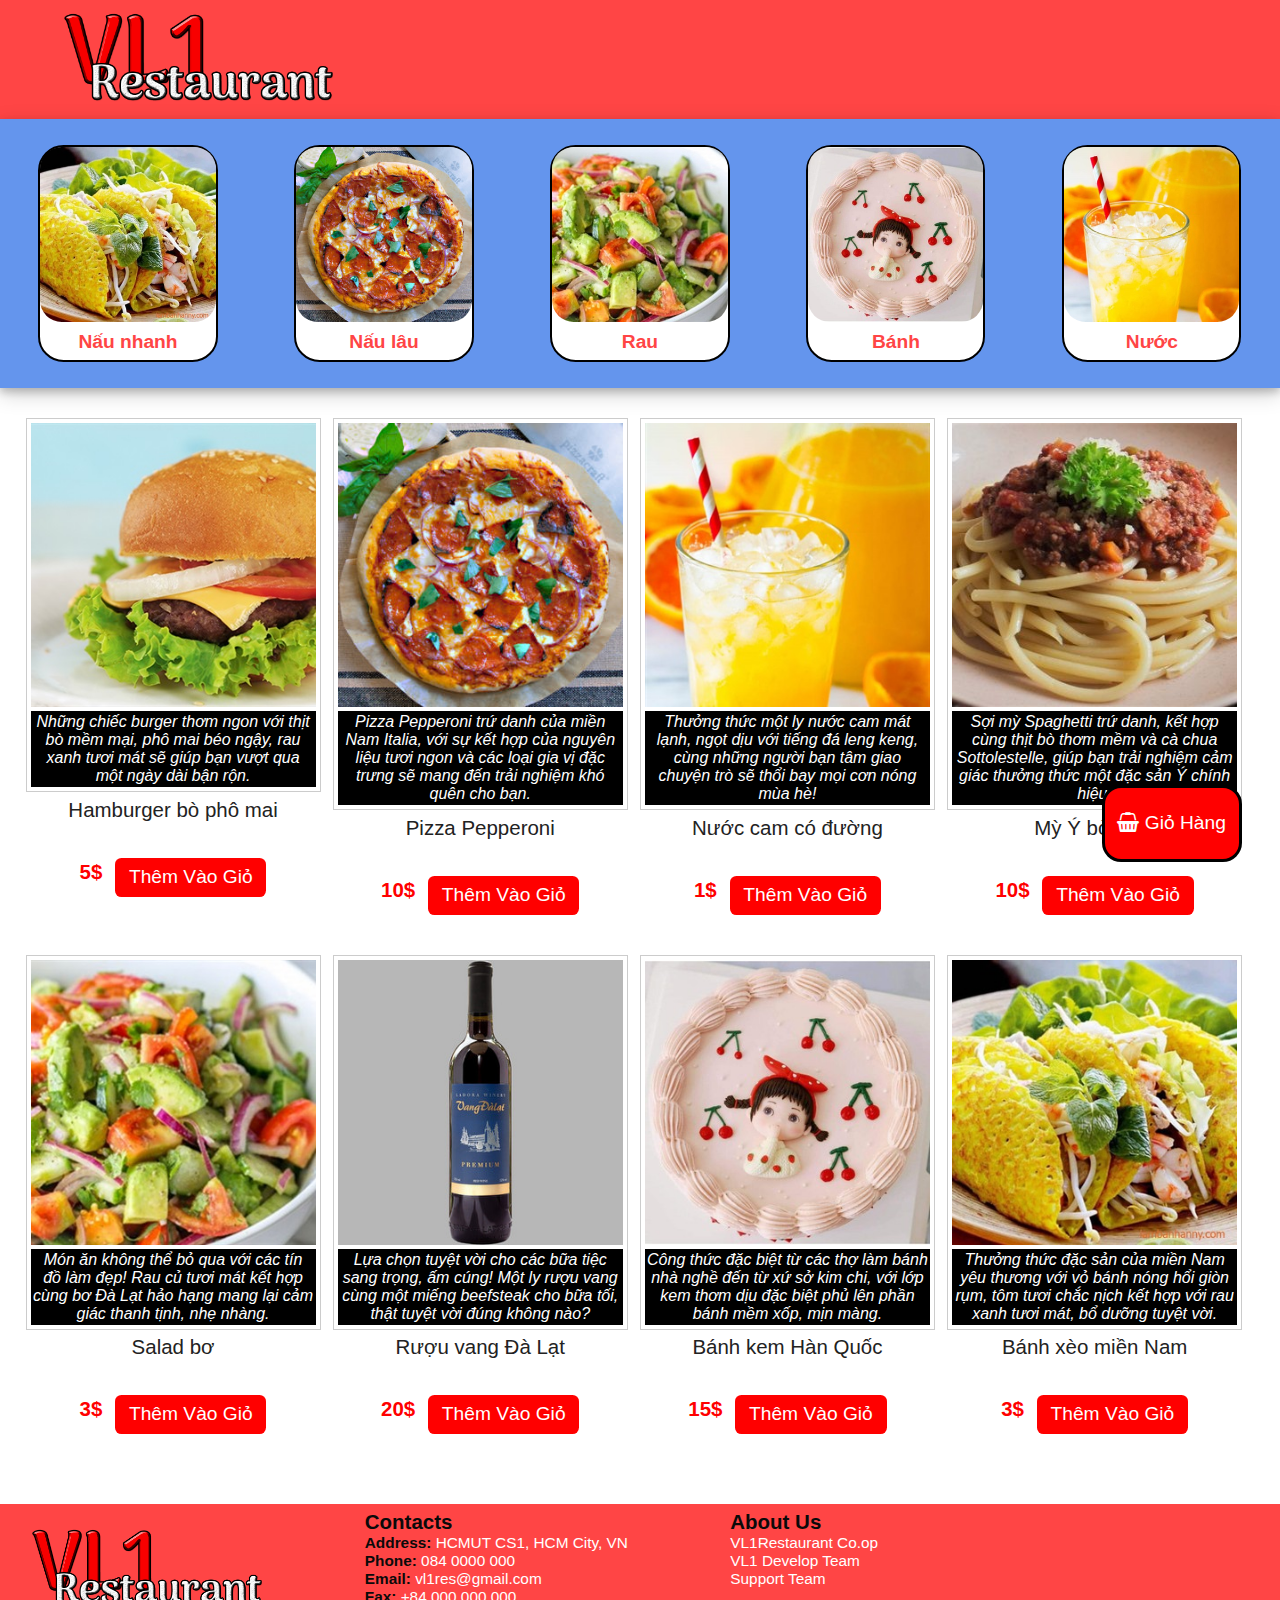
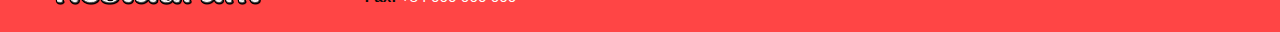
==== commit 27139e25: "Add files via upload" ====
--- a/index.html
+++ b/index.html
@@ -1,246 +1,270 @@
-<!DOCTYPE html>
-<html lang="en">
-
-<head>
-    <meta charset="UTF-8">
-    <meta name="viewport" content="width=device-width, initial-scale=1.0">
-    <meta http-equiv="X-UA-Compatible" content="ie=edge">
-    <title>Welcome to Vật Lú Restaurant!</title>
-    <link href="https://stackpath.bootstrapcdn.com/font-awesome/4.7.0/css/font-awesome.min.css" rel="stylesheet"
-        integrity="sha384-wvfXpqpZZVQGK6TAh5PVlGOfQNHSoD2xbE+QkPxCAFlNEevoEH3Sl0sibVcOQVnN" crossorigin="anonymous">
-     <link rel="stylesheet" href="css/style.css" /> 
-</head>
-
-<body>
-    <!-- header -->
-    <header>
-        <nav>
-            <!-- bắt đầu nav-mobile -->
-            <div class="nav-mobile">
-                <div class="icon-mobile" id="btnmenu">
-                    <i class="fa fa-bars" aria-hidden="true"></i>
-                </div>
-                
-            </div> 
-            <!-- kết thúc nav-mobile -->
-            <div class="img-nav">
-                <img src="images/logo.png" alt="" />
-            </div>
-            
-            <!-- The Modal -->
-            <button id="cart">
-                <i class="fa fa-shopping-basket" aria-hidden="true"></i>
-                Giỏ Hàng
-            </button>
-            <div id="myModal" class="modal">
-                <div class="modal-content">
-                    <div class="modal-header">
-                        <h5 class="modal-title">Giỏ Hàng</h5>
-                        <span class="close">&times;</span>
-                    </div>
-                    <div class="modal-body">
-                        <div class="cart-row">
-                            <span class="cart-item cart-header cart-column">Sản Phẩm</span>
-                            <span class="cart-price cart-header cart-column">Giá</span>
-                            <span class="cart-quantity cart-header cart-column">Số Lượng</span>
-                        </div>
-                        <div class="cart-items">
-                           
-                        </div>
-                        <div class="cart-total">
-                            <strong class="cart-total-title">Tổng Cộng:</strong>
-                            <span class="cart-total-price">0$</span>
-                        </div>
-                    </div>
-                    <div class="modal-footer">
-                        <button type="button" class="btn btn-secondary close-footer">Đóng</button>
-                        <button type="button" class="btn btn-primary order">Thanh Toán</button>
-                    </div>
-                </div>
-            </div>
-        </nav>
-
-    </header>
-    <button onclick="topFunction()" id="myBtn" title="Go to top"><img id="bttbutton" src="images/backtotop.png"></button>
-    <!-- content -->
-    <ul class="category-zone">
-        <li class="category-item">
-            <img class="category-img" src="images/category/item08.jpg">
-            <div class="category-title">Nấu nhanh</div>
-        </li>
-        <li class="category-item">
-            <img class="category-img" src="images/category/item02.jpg">
-            <div class="category-title">Nấu lâu</div>
-        </li>
-        <li class="category-item">
-            <img class="category-img" src="images/category/item05.jpg">
-            <div class="category-title">Rau</div>
-        </li>
-        <li class="category-item">
-            <img class="category-img" src="images/category/item07.jpg">
-            <div class="category-title">Bánh</div>
-        </li>
-        <li class="category-item">
-            <img class="category-img" src="images/category/item03.jpg">
-            <div class="category-title">Nước</div>
-        </li>
-    </ul>
-    <section class="wrapper">
-        <div class="products">
-            <ul>
-                <li class="main-product">
-                    <div class="img-product">
-                        <img class="img-prd"
-                            src="images/menu/item01.jpg"alt="">
-                    </div>
-                    <div class="content-product">
-                        <h3 class="content-product-h3">Hamburger bò phô mai</h3>
-                        <div class="content-product-deltals">
-                            <div class="price">
-                                <span class="money">5$</span>
-                            </div>
-                            <button type="button" class="btn btn-cart">Thêm Vào Giỏ</button>
-                        </div>
-                    </div>
-                </li>
-                <li class="main-product">
-                    <div class="img-product">
-                        <img class="img-prd"
-                            src="images/menu/item02.jpg"
-                            alt="">
-                    </div>
-                    <div class="content-product">
-                        <h3 class="content-product-h3">Pizza Pepperoni</h3>
-                        <div class="content-product-deltals">
-                            <div class="price">
-                                <span class="money">10$</span>
-                            </div>
-                            <button type="button" class="btn btn-cart">Thêm Vào Giỏ</button>
-                        </div>
-                    </div>
-                </li>
-                <li class="main-product">
-                    <div class="img-product">
-                        <img class="img-prd"
-                            src="images/menu/item03.jpg"
-                            alt="">
-                    </div>
-                    <div class="content-product">
-                        <h3 class="content-product-h3">Nước cam có đường</h3>
-                        <div class="content-product-deltals">
-                            <div class="price">
-                                <span class="money">1$</span>
-                            </div>
-                            <button type="button" class="btn btn-cart">Thêm Vào Giỏ</button>
-                        </div>
-                    </div>
-                </li>
-                <li class="main-product no-margin">
-                    <div class="img-product">
-                        <img class="img-prd"
-                            src="images/menu/item04.jpg"
-                            alt="">
-                    </div>
-                    <div class="content-product">
-                        <h3 class="content-product-h3">Mỳ Ý bò bằm</h3>
-                        <div class="content-product-deltals">
-                            <div class="price">
-                                <span class="money">10$</span>
-                            </div>
-                            <button type="button" class="btn btn-cart">Thêm Vào Giỏ</button>
-                        </div>
-                    </div>
-                </li>
-                <li class="main-product">
-                    <div class="img-product">
-                        <img class="img-prd"
-                            src="images/menu/item05.jpg"
-                            alt="">
-                    </div>
-                    <div class="content-product">
-                        <h3 class="content-product-h3">Salad bơ</h3>
-                        <div class="content-product-deltals">
-                            <div class="price">
-                                <span class="money">3$</span>
-                            </div>
-                            <button type="button" class="btn btn-cart">Thêm Vào Giỏ</button>
-                        </div>
-                    </div>
-                </li>
-                <li class="main-product">
-                    <div class="img-product">
-                        <img class="img-prd"
-                            src="images/menu/item06.jpg"
-                            alt="">
-                    </div>
-                    <div class="content-product">
-                        <h3 class="content-product-h3">Rượu vang Đà Lạt</h3>
-                        <div class="content-product-deltals">
-                            <div class="price">
-                                <span class="money">20$</span>
-                            </div>
-                            <button type="button" class="btn btn-cart">Thêm Vào Giỏ</button>
-                        </div>
-                    </div>
-                </li>
-                <li class="main-product">
-                    <div class="img-product">
-                        <img class="img-prd"
-                            src="images/menu/item07.jpg"
-                            alt="">
-                    </div>
-                    <div class="content-product">
-                        <h3 class="content-product-h3">Bánh kem Hàn Quốc</h3>
-                        <div class="content-product-deltals">
-                            <div class="price">
-                                <span class="money">15$</span>
-                            </div>
-                            <button type="button" class="btn btn-cart">Thêm Vào Giỏ</button>
-                        </div>
-                    </div>
-                </li>
-                <li class="main-product no-margin">
-                    <div class="img-product">
-                        <img class="img-prd"
-                            src="images/menu/item08.jpg"
-                            alt="">
-                    </div>
-                    <div class="content-product">
-                        <h3 class="content-product-h3">Bánh xèo miền Nam</h3>
-                        <div class="content-product-deltals">
-                            <div class="price">
-                                <span class="money">3$</span>
-                            </div>
-                            <button type="button" class="btn btn-cart">Thêm Vào Giỏ</button>
-                        </div>
-                    </div>
-                </li>
-            </ul>
-        </div>
-    </section>
-    <!-- footer -->
-    <footer>
-        <div class="footer-item">
-            <div class="img-footer">
-                <img src="images/logo.png" alt="" />
-            </div>
-            <div class="contact_infor">
-                <div class="contact_row"><strong class="contact_title">Contacts</strong></div>
-                <div class="contact_row"><strong class="contact_font">Address:</strong> HCMUT CS1, HCM City, VN</div>
-                <div class="contact_row"><strong class="contact_font">Phone:</strong> 084 0000 000</div>
-                <div class="contact_row"><strong class="contact_font">Email:</strong> vl1res@gmail.com</div>
-                <div class="contact_row"><strong class="contact_font">Fax:</strong> +84 000 000 000</div>
-            </div>
-            <div class="contact_infor">
-                <div class="contact_row"><strong class="contact_title">About Us</strong></div>
-                <div class="contact_row">VL1Restaurant Co.op</div>
-                <div class="contact_row">VL1 Develop Team</div>
-                <div class="contact_row">Support Team</div>
-            </div>
-        </div>
-    </footer>
-    <!-- script -->
-     <script src="js/main.js"></script> 
-</body>
-
+<!DOCTYPE html>
+<html lang="en">
+
+<head>
+    <meta charset="UTF-8">
+    <meta name="viewport" content="width=device-width, initial-scale=1.0">
+    <meta http-equiv="X-UA-Compatible" content="ie=edge">
+    <title>Welcome to Vật Lú Restaurant!</title>
+    <link href="https://stackpath.bootstrapcdn.com/font-awesome/4.7.0/css/font-awesome.min.css" rel="stylesheet"
+        integrity="sha384-wvfXpqpZZVQGK6TAh5PVlGOfQNHSoD2xbE+QkPxCAFlNEevoEH3Sl0sibVcOQVnN" crossorigin="anonymous">
+     <link rel="stylesheet" href="css/style.css" /> 
+</head>
+
+<body>
+    <!-- header -->
+    <header>
+        <nav>
+            <!-- bắt đầu nav-mobile -->
+            <div class="nav-mobile">
+                <div class="icon-mobile" id="btnmenu">
+                    <i class="fa fa-bars" aria-hidden="true"></i>
+                </div>
+                
+            </div> 
+            <!-- kết thúc nav-mobile -->
+            <div class="img-nav">
+                <img src="images/logo.png" alt="" />
+            </div>
+            
+            <!-- The Modal -->
+            <button id="cart">
+                <i class="fa fa-shopping-basket" aria-hidden="true"></i>
+                Giỏ Hàng
+            </button>
+            <div id="myModal" class="modal">
+                <div class="modal-content">
+                    <div class="modal-header">
+                        <h5 class="modal-title">Giỏ Hàng</h5>
+                        <span class="close">&times;</span>
+                    </div>
+                    <div class="modal-body">
+                        <div class="cart-row">
+                            <span class="cart-item cart-header cart-column">Sản Phẩm</span>
+                            <span class="cart-price cart-header cart-column">Giá</span>
+                            <span class="cart-quantity cart-header cart-column">Số Lượng</span>
+                        </div>
+                        <div class="cart-items">
+                           
+                        </div>
+                        <div class="cart-total">
+                            <strong class="cart-total-title">Tổng Cộng:</strong>
+                            <span class="cart-total-price">0$</span>
+                        </div>
+                    </div>
+                    <div class="modal-footer">
+                        <button type="button" class="btn btn-secondary close-footer">Đóng</button>
+                        <button type="button" class="btn btn-primary order">Thanh Toán</button>
+                    </div>
+                </div>
+            </div>
+        </nav>
+
+    </header>
+    <button onclick="topFunction()" id="myBtn" title="Go to top"><img id="bttbutton" src="images/backtotop.png"></button>
+    <!-- content -->
+    <ul class="category-zone">
+        <li class="category-item">
+            <img class="category-img" src="images/category/item08.jpg">
+            <div class="category-title">Nấu nhanh</div>
+        </li>
+        <li class="category-item">
+            <img class="category-img" src="images/category/item02.jpg">
+            <div class="category-title">Nấu lâu</div>
+        </li>
+        <li class="category-item">
+            <img class="category-img" src="images/category/item05.jpg">
+            <div class="category-title">Rau</div>
+        </li>
+        <li class="category-item">
+            <img class="category-img" src="images/category/item07.jpg">
+            <div class="category-title">Bánh</div>
+        </li>
+        <li class="category-item">
+            <img class="category-img" src="images/category/item03.jpg">
+            <div class="category-title">Nước</div>
+        </li>
+    </ul>
+    <section class="wrapper">
+        <div class="products">
+            <ul>
+                <li class="main-product">
+                    <div class="img-product">
+                        <figure>
+			<img class="img-prd"
+                            src="images/menu/item01.jpg"alt="">
+			<figcaption>Những chiếc burger thơm ngon với thịt bò mềm mại, phô mai béo ngậy, rau xanh tươi mát sẽ giúp bạn vượt qua một ngày dài bận rộn.</figcaption>
+			</figure>
+                    </div>
+                    <div class="content-product">
+                        <h3 class="content-product-h3">Hamburger bò phô mai</h3>
+			<div class="content-product-deltals">
+                            <div class="price">
+                                <span class="money">5$</span>
+                            </div>
+                            <button type="button" class="btn btn-cart">Thêm Vào Giỏ</button>
+                        </div>
+                    </div>
+                </li>
+                <li class="main-product">
+                    <div class="img-product">
+                        <figure>
+			<img class="img-prd"
+                            src="images/menu/item02.jpg"
+                            alt="">
+			<figcaption>Pizza Pepperoni trứ danh của miền Nam Italia, với sự kết hợp của nguyên liệu tươi ngon và các loại gia vị đặc trưng sẽ mang đến trải nghiệm khó quên cho bạn.</figcaption>
+			</figure>
+                    </div>
+                    <div class="content-product">
+                        <h3 class="content-product-h3">Pizza Pepperoni</h3>
+                        <div class="content-product-deltals">
+                            <div class="price">
+                                <span class="money">10$</span>
+                            </div>
+                            <button type="button" class="btn btn-cart">Thêm Vào Giỏ</button>
+                        </div>
+                    </div>
+                </li>
+                <li class="main-product">
+                    <div class="img-product">
+                        <figure>
+			<img class="img-prd"
+                            src="images/menu/item03.jpg"
+                            alt="">
+			<figcaption>Thưởng thức một ly nước cam mát lạnh, ngọt dịu với tiếng đá leng keng, cùng những người bạn tâm giao chuyện trò sẽ thổi bay mọi cơn nóng mùa hè!</figcaption>
+			</figure>
+                    </div>
+                    <div class="content-product">
+                        <h3 class="content-product-h3">Nước cam có đường</h3>
+                        <div class="content-product-deltals">
+                            <div class="price">
+                                <span class="money">1$</span>
+                            </div>
+                            <button type="button" class="btn btn-cart">Thêm Vào Giỏ</button>
+                        </div>
+                    </div>
+                </li>
+                <li class="main-product no-margin">
+                    <div class="img-product">
+                        <figure>
+			<img class="img-prd"
+                            src="images/menu/item04.jpg"
+                            alt="">
+			<figcaption>Sợi mỳ Spaghetti trứ danh, kết hợp cùng thịt bò thơm mềm và cà chua Sottolestelle, giúp bạn trải nghiệm cảm giác thưởng thức một đặc sản Ý chính hiệu.</figcaption>
+			</figure>
+                    </div>
+                    <div class="content-product">
+                        <h3 class="content-product-h3">Mỳ Ý bò bằm</h3>
+                        <div class="content-product-deltals">
+                            <div class="price">
+                                <span class="money">10$</span>
+                            </div>
+                            <button type="button" class="btn btn-cart">Thêm Vào Giỏ</button>
+                        </div>
+                    </div>
+                </li>
+                <li class="main-product">
+                    <div class="img-product">
+                        <figure>
+			<img class="img-prd"
+                            src="images/menu/item05.jpg"
+                            alt="">
+			<figcaption>Món ăn không thể bỏ qua với các tín đồ làm đẹp! Rau củ tươi mát kết hợp cùng bơ Đà Lạt hảo hạng mang lại cảm giác thanh tịnh, nhẹ nhàng.</figcaption>
+			</figure>
+                    </div>
+                    <div class="content-product">
+                        <h3 class="content-product-h3">Salad bơ</h3>
+                        <div class="content-product-deltals">
+                            <div class="price">
+                                <span class="money">3$</span>
+                            </div>
+                            <button type="button" class="btn btn-cart">Thêm Vào Giỏ</button>
+                        </div>
+                    </div>
+                </li>
+                <li class="main-product">
+                    <div class="img-product">
+                        <figure>
+			<img class="img-prd"
+                            src="images/menu/item06.jpg"
+                            alt="">
+			<figcaption>Lựa chọn tuyệt vời cho các bữa tiệc sang trọng, ấm cúng! Một ly rượu vang cùng một miếng beefsteak cho bữa tối, thật tuyệt vời đúng không nào?</figcaption>
+			</figure>
+                    </div>
+                    <div class="content-product">
+                        <h3 class="content-product-h3">Rượu vang Đà Lạt</h3>
+                        <div class="content-product-deltals">
+                            <div class="price">
+                                <span class="money">20$</span>
+                            </div>
+                            <button type="button" class="btn btn-cart">Thêm Vào Giỏ</button>
+                        </div>
+                    </div>
+                </li>
+                <li class="main-product">
+                    <div class="img-product">
+                        <figure>
+			<img class="img-prd"
+                            src="images/menu/item07.jpg"
+                            alt="">
+			<figcaption>Công thức đặc biệt từ các thợ làm bánh nhà nghề đến từ xứ sở kim chi, với lớp kem thơm dịu đặc biệt phủ lên phần bánh mềm xốp, mịn màng.</figcaption>
+			</figure>
+                    </div>
+                    <div class="content-product">
+                        <h3 class="content-product-h3">Bánh kem Hàn Quốc</h3>
+                        <div class="content-product-deltals">
+                            <div class="price">
+                                <span class="money">15$</span>
+                            </div>
+                            <button type="button" class="btn btn-cart">Thêm Vào Giỏ</button>
+                        </div>
+                    </div>
+                </li>
+                <li class="main-product no-margin">
+                    <div class="img-product">
+                        <figure>
+			<img class="img-prd"
+                            src="images/menu/item08.jpg"
+                            alt="">
+			<figcaption>Thưởng thức đặc sản của miền Nam yêu thương với vỏ bánh nóng hổi giòn rụm, tôm tươi chắc nịch kết hợp với rau xanh tươi mát, bổ dưỡng tuyệt vời.</figcaption>
+			</figure>
+                    </div>
+                    <div class="content-product">
+                        <h3 class="content-product-h3">Bánh xèo miền Nam</h3>
+                        <div class="content-product-deltals">
+                            <div class="price">
+                                <span class="money">3$</span>
+                            </div>
+                            <button type="button" class="btn btn-cart">Thêm Vào Giỏ</button>
+                        </div>
+                    </div>
+                </li>
+            </ul>
+        </div>
+    </section>
+    <!-- footer -->
+    <footer>
+        <div class="footer-item">
+            <div class="img-footer">
+                <img src="images/logo.png" alt="" />
+            </div>
+            <div class="contact_infor">
+                <div class="contact_row"><strong class="contact_title">Contacts</strong></div>
+                <div class="contact_row"><strong class="contact_font">Address:</strong> HCMUT CS1, HCM City, VN</div>
+                <div class="contact_row"><strong class="contact_font">Phone:</strong> 084 0000 000</div>
+                <div class="contact_row"><strong class="contact_font">Email:</strong> vl1res@gmail.com</div>
+                <div class="contact_row"><strong class="contact_font">Fax:</strong> +84 000 000 000</div>
+            </div>
+            <div class="contact_infor">
+                <div class="contact_row"><strong class="contact_title">About Us</strong></div>
+                <div class="contact_row">VL1Restaurant Co.op</div>
+                <div class="contact_row">VL1 Develop Team</div>
+                <div class="contact_row">Support Team</div>
+            </div>
+        </div>
+    </footer>
+    <!-- script -->
+     <script src="js/main.js"></script> 
+</body>
+
 </html>--- a/css/style.css
+++ b/css/style.css
@@ -1,534 +1,517 @@
-* {
-  padding: 0;
-  margin: 0;
-  box-sizing: border-box;
-  font-family: 'Muli', -apple-system, BlinkMacSystemFont, 'Segoe UI', Roboto, 'Helvetica Neue', Arial, sans-serif, 'Apple Color Emoji', 'Segoe UI Emoji', 'Segoe UI Symbol', 'Noto Color Emoji';
-}
-
-li {
-  list-style: none;
-}
-
-/* header */
-nav {
-  display: flex;
-  background: rgb(255, 69, 69);
-  width: 100%;
-  box-shadow: 0 4px 8px 0 rgba(0, 0, 0, 0.2), 0 6px 20px 0 rgba(0, 0, 0, 0.19);
-}
-nav .img-nav img {
- margin-top: 1vw;
- margin-bottom: 1vw;
- margin-left: 5vw;
- height: 7vw;
-}
-
-#cart {
-  font-size: 1.5vw;
-  height: 6vw;
-  color: #fff;
-  background: #f00;
-  border: 0.3vw solid transparent;
-  border-color: #000;
-  border-radius: 1.5vw;
-  outline: none;
-  padding: 1vw;
-  cursor: pointer;
-  position: fixed;
-  right: 3vw;
-  bottom: 3vw;
-}
-
-/* modal */
-.modal {
-  display: none;
-  position: fixed;
-  z-index: 1;
-  padding-top: 1vw;
-  left: 0;
-  top: 0;
-  width: 100%;
-  height: 100%;
-  overflow: auto;
-  background-color: rgb(0, 0, 0);
-  background-color: rgba(0, 0, 0, 0.4);
-}
-
-.modal-content {
-  margin: 0 auto;
-  width: 60%;
-  position: relative;
-  display: flex;
-  flex-direction: column;
-  background-color: #fff;
-  background-clip: padding-box;
-  border: 0.2vw solid rgba(0, 0, 0, .2);
-  border-radius: .3vw;
-  outline: 0;
-
-}
-
-.modal-body {
-  padding: 1vw;
-}
-
-.modal-footer {
-  display: flex;
-  border-top: 1px solid #aaaaaa;
-  padding: 1vw;
-  flex-direction: row;
-  justify-content: flex-end;
-  border-top: 1px solid #aaaaaa;
-  padding: 1vw;
-}
-
-.modal-footer>:not(:first-child) {
-  margin-left: .25vw;
-}
-
-.btn {
-  cursor: pointer;
-  outline: none;
-  font-weight: 400;
-  line-height: 1.25;
-  text-align: center;
-  white-space: nowrap;
-  vertical-align: middle;
-  border: 1px solid transparent;
-  padding: .5vw 1vw;
-  font-size: 1.5vw;
-  border-radius: .25vw;
-  transition: all .2s ease-in-out;
-}
-
-.btn-secondary {
-  color: #292b2c;
-  background-color: #fff;
-  border-color: #ccc;
-}
-.btn-secondary:hover {
-  background-color: rgb(216, 216, 216);
-}
-.btn-secondary:active {
-  background-color: rgb(168, 168, 168);
-}
-
-.btn-primary {
-  color: #fff;
-  background-color: #0275d8;
-  border-color: #0275d8;
-}
-.btn-primary:hover {
-  background-color: #005fb3;
-}
-.btn-primary:active {
-  background-color: #004888;
-}
-
-.modal-header {
-  align-items: center;
-  display: flex;
-  justify-content: space-between;
-  border-bottom: 1px solid #aaaaaa;
-  padding: 0.6vw;
-}
-
-h5.modal-title {
-  font-size: 1.6vw;
-}
-
-.close {
-  color: #aaaaaa;
-  font-size: 2vw;
-  font-weight: bold;
-  display: flex;
-  flex-direction: row;
-  justify-content: flex-end;
-}
-
-.close:hover,
-.close:focus {
-  color: #000;
-  text-decoration: none;
-  cursor: pointer;
-}
-
-#cart:hover {
-  border-color: #fff;
-}
-#cart:active {
-  background-color: rgb(175, 0, 0);
-  border-color: #fff;
-}
-
-/* category */
-.category-zone {
-  display: inline-block;
-  background-color: cornflowerblue;
-  box-shadow: 0 4px 8px 0 rgba(0, 0, 0, 0.2), 0 6px 20px 0 rgba(0, 0, 0, 0.19);
-}
-.category-zone .category-item {
-  margin-top: 2vw;
-  margin-bottom: 2vw;
-  margin-left: 3%;
-  margin-right: 3%;
-  display: block;
-  float: left;
-  width: 14%;
-  height: 17vw;
-  border: solid black 0.2vw;
-  border-radius: 2vw;
-  padding: 0;
-  background-color: #fff;
-}
-.category-zone .category-item:hover{
-  border: solid rgb(255, 69, 69) 0.2vw;
-  background-color: rgb(192, 192, 192);
-  box-shadow: 0 12px 24px 0 rgba(0, 0, 0, 0.2), 0 18px 60px 0 rgba(0, 0, 0, 0.19);
-}
-.category-zone .category-item:active{
-  border: solid rgb(255, 69, 69) 0.2vw;
-  background-color: rgb(134, 134, 134);
-  box-shadow: 0 12px 24px 0 rgba(0, 0, 0, 0.2), 0 18px 60px 0 rgba(0, 0, 0, 0.19);
-}
-
-.category-zone .category-item .category-img {
-  display: block;
-  width: 100%;
-  border-radius: 1.7vw;
-}
-.category-zone .category-item .category-title {
-  display: block;
-  font-weight: 700;
-  color: rgb(255, 69, 69);
-  text-align: center;
-  font-size: 1.5vw;
-  padding-top: 0.7vw;
-}
-
-/* wrapper */
-.wrapper {
-  margin: 0;
-  margin: 2vw;
-}
-
-.products ul {
-  display: inline-block;
-}
-
-.products ul .main-product {
-  margin-bottom: 2vw;
-  margin-right: 1%;
-  display: block;
-  float: left;
-  width: 24%;
-}
-.products ul .main-product:hover {
-  width: 24%;
-  box-shadow: 0 12px 24px 0 rgba(0, 0, 0, 0.2), 0 18px 60px 0 rgba(0, 0, 0, 0.19);
-  text-align: center;
-}
-
-.products ul .no-margin {
-  margin-right: 0;
-}
-
-.products ul .img-product img {
-  width: 100%;
-}
-.content-product {
-  margin-bottom: 5%;
-  padding: 0 0 0 0 ;
-}
-
-.content-product .content-product-h3 {
-  padding: .5vw 0;
-  overflow: hidden;
-  color: #222;
-  font-weight: 500;
-  font-size: 1.6vw;
-  max-height: 4vw;
-  min-height: 4vw;
-  text-align: center;
-  line-height: 1.5vw;
-  margin-top: 0.1vw;
-}
-
-.content-product .content-product-deltals {
-  display: flex;
-  justify-content: center;
-  padding-top: 1vw;
-}
-
-.main-product .content-product .content-product-deltals .price {
-  color: #ff0000;
-  font-weight: 700;
-  margin-right: 1vw;
-  vertical-align: middle;
-  font-size: 1.6vw;
-}
-
-.content-product .content-product-deltals .price .money {
-  vertical-align: middle;
-}
-
-.content-product .content-product-deltals .btn-cart {
-  background: #f00;
-  border-radius: 0.5vw;
-  color: #fff;
-  font-weight: 500;
-}
-
-.content-product .content-product-deltals .btn-cart:hover {
-  background: rgb(201, 0, 0);
-}
-.content-product .content-product-deltals .btn-cart:active {
-  background: rgb(255, 85, 85);
-}
-
-/* footer */
-.footer-item {
-  padding: 0;
-  background: rgb(255, 69, 69);
-  display: flex;
-  height: 10vw;
-}
-
-.footer-item .img-footer {
-  display: block;
-  padding-top: 2vw;
-  padding-left: 2.5vw;
-  height: 10vw;
-  align-items: center;
-  margin: 0;
-}
-
-.footer-item .img-footer img {
-  height: 6vw;
-}
-
-.footer-item .contact_infor {
-  font-weight: 350;
-  display: block;
-  height: 10vw;
-  margin-left: 8vw;
-  padding-top: 0.5vw;
-  font-size: 1.2vw;
-  color: white;
-}
-.footer-item .contact_infor .contact_row {
-  margin: 0;
-}
-.footer-item .contact_infor .contact_title {
-  font-size: 1.6vw;
-  color: rgb(10, 10, 10);
-}
-.footer-item .contact_infor .contact_font {
-  color: rgb(10, 10, 10);
-}
-
-.footer-item .social-footer {
-  display: flex;
-  align-items: center;
-  width: 100%;
-  justify-content: flex-end;
-}
-
-.footer-item .social-footer li a {
-  color: #000000;
-  font-size: 2rem;
-}
-
-.footer-item .social-footer li:last-child {
-  margin-left: .5rem;
-}
-
-/* cart */
-.cart-header {
-  font-weight: bold;
-  font-size: 1.4vw;
-  color: #333;
-}
-
-.cart-column {
-  display: flex;
-  align-items: center;
-  border-bottom: 1px solid black;
-  margin-right: 1.5vw;
-  padding-bottom: 0.8vw;
-  margin-top: 0.8vw;
-}
-
-.cart-row {
-  display: flex;
-}
-
-.cart-item {
-  width: 60%;
-}
-
-.cart-price {
-  width: 20%;
-  font-size: 1.4vw;
-  color: #333;
-}
-
-.cart-quantity {
-  width: 20%;
-}
-
-.cart-item-title {
-  color: #333;
-  margin-left: .5vw;
-  font-size: 1.3vw;
-}
-
-.cart-item-image {
-  width: 6.5vw;
-  height: auto;
-  border-radius: 1vw;
-}
-
-.btn-danger {
-  height: 2.5vw;
-  width: 4vw;
-  font-size: 1vw;
-  color: white;
-  background-color: #EB5757;
-  border: none;
-  border-radius: 0.3vw;
-  font-weight: bold;
-  padding: auto;
-}
-
-.btn-danger:hover {
-  background-color: #CC4C4C;
-}
-
-.cart-quantity-input {
-  height: 2.5vw;
-  width: 4vw;
-  border-radius: 0.3vw;
-  border: 1px solid #56CCF2;
-  background-color: #eee;
-  color: #333;
-  padding: 0;
-  text-align: center;
-  font-size: 1.2vw;
-  margin-right: 2vw;
-}
-
-.cart-row:last-child {
-  border-bottom: 1px solid black;
-}
-
-.cart-row:last-child .cart-column {
-  border: none;
-}
-
-.cart-total {
-  text-align: end;
-  margin-top: 1vw;
-  margin-right: 1vw;
-}
-
-.cart-total-title {
-  font-weight: bold;
-  font-size: 1.7vw;
-  color: black;
-  margin-right: 1.3vw;
-}
-
-.cart-total-price {
-  color: #333;
-  font-size: 1.6vw;
-}
-
-/* nav mobile */
-.nav-mobile {
-  display: none;
-}
-
-.nav-mobile .icon-mobile {
-  padding: .5rem;
-  font-size: 35px;
-  flex-direction: column;
-  justify-content: center;
-  align-items: center;
-  display: flex;
-  outline: none;
-}
-
-.nav-mobile .item_menu {
-  background: #f1df11;
-  position: absolute;
-  top: 100%;
-  width: 100%;
-  display: none;
-  padding-bottom: 1rem;
-}
-
-.item_menu ul li a {
-  color: #43433e;
-  display: block;
-  padding: .5rem 1rem;
-  text-decoration: none;
-  text-transform: uppercase;
-  font-weight: 800;
-  letter-spacing: 0.05rem;
-}
-
-.item_menu ul li a:hover {
-  color: #fff;
-}
-
-.item_menu form {
-  margin: 0 1rem;
-  position: relative;
-}
-
-.item_menu form input {
-  width: 100%;
-  border: none;
-  background: #fff;
-  padding: 7px;
-  outline: none;
-  border-radius: 12px;
-}
-
-.item_menu form button {
-  padding: 5px;
-  border-radius: 12px;
-  position: absolute;
-  right: 0;
-  top: 2px;
-  border: none;
-  outline: none;
-  background: #fff;
-}
-
-
-#myBtn {
-  width: 6vw;
-  height: 6vw;
-  display: none; /* Hidden by default */
-  position: fixed; /* Fixed/sticky position */
-  bottom: 10vw; /* Place the button at the bottom of the page */
-  right: 3vw; /* Place the button 30px from the right */
-  z-index: 99; /* Make sure it does not overlap */
-  border: none; /* Remove borders */
-  outline: none; /* Remove outline */
-  cursor: pointer; /* Add a mouse pointer on hover */
-  padding: 0; /* Some padding */
-  border-radius: 1vw; /* Rounded corners */
-}
-#bttbutton {
-  width: 6vw;
-  height: 6vw;
-  border-radius: 1vw;
-}
-#myBtn:hover {
-  width: 6vw;
-  box-shadow: 0 12px 24px 0 rgba(0, 0, 0, 0.2), 0 18px 60px 0 rgba(0, 0, 0, 0.19);
-  text-align: center;
+* {
+  padding: 0;
+  margin: 0;
+  box-sizing: border-box;
+  font-family: 'Muli', -apple-system, BlinkMacSystemFont, 'Segoe UI', Roboto, 'Helvetica Neue', Arial, sans-serif, 'Apple Color Emoji', 'Segoe UI Emoji', 'Segoe UI Symbol', 'Noto Color Emoji';
+}
+
+li {
+  list-style: none;
+}
+
+/*===============================================||
+||                    HEADER                     ||
+||===============================================*/
+nav {
+  display: flex;
+  background: rgb(255, 69, 69);
+  width: 100%;
+  box-shadow: 0 4px 8px 0 rgba(0, 0, 0, 0.2), 0 6px 20px 0 rgba(0, 0, 0, 0.19);
+}
+nav .img-nav img {
+ margin-top: 1vw;
+ margin-bottom: 1vw;
+ margin-left: 5vw;
+ height: 7vw;
+}
+/*===============================================||
+||                     CART                      ||
+||             CSS for cart button               ||
+||===============================================*/
+#cart {
+  font-size: 1.5vw;
+  height: 6vw;
+  color: #fff;
+  background: #f00;
+  border: 0.3vw solid transparent;
+  border-color: #000;
+  border-radius: 1.5vw;
+  outline: none;
+  padding: 1vw;
+  cursor: pointer;
+  position: fixed;
+  right: 3vw;
+  bottom: 3vw;
+}
+#cart:hover {
+  border-color: #fff;
+}
+#cart:active {
+  background-color: rgb(175, 0, 0);
+  border-color: #fff;
+}
+/*===============================================||
+||                     MODAL                     ||
+||  CSS for cart view when click to cart button  ||
+||===============================================*/
+.modal {
+  display: none;
+  position: fixed;
+  z-index: 1;
+  padding-top: 1vw;
+  left: 0;
+  top: 0;
+  width: 100%;
+  height: 100%;
+  overflow: auto;
+  background-color: rgb(0, 0, 0);
+  background-color: rgba(0, 0, 0, 0.4);
+}
+.modal-header {
+  align-items: center;
+  display: flex;
+  justify-content: space-between;
+  border-bottom: 1px solid #aaaaaa;
+  padding: 0.6vw;
+}
+h5.modal-title {
+  font-size: 1.6vw;
+}
+.modal-content {
+  margin: 0 auto;
+  width: 60%;
+  position: relative;
+  display: flex;
+  flex-direction: column;
+  background-color: #fff;
+  background-clip: padding-box;
+  border: 0.2vw solid rgba(0, 0, 0, .2);
+  border-radius: .3vw;
+  outline: 0;
+
+}
+.modal-body {
+  padding: 1vw;
+}
+.modal-footer {
+  display: flex;
+  border-top: 1px solid #aaaaaa;
+  padding: 1vw;
+  flex-direction: row;
+  justify-content: flex-end;
+  border-top: 1px solid #aaaaaa;
+  padding: 1vw;
+}
+.modal-footer>:not(:first-child) {
+  margin-left: .25vw;
+}
+/* button in modal */
+.btn {
+  cursor: pointer;
+  outline: none;
+  font-weight: 400;
+  line-height: 1.25;
+  text-align: center;
+  white-space: nowrap;
+  vertical-align: middle;
+  border: 1px solid transparent;
+  padding: .5vw 1vw;
+  font-size: 1.5vw;
+  border-radius: .25vw;
+  transition: all .2s ease-in-out;
+}
+.btn-secondary {
+  color: #292b2c;
+  background-color: #fff;
+  border-color: #ccc;
+}
+.btn-secondary:hover {
+  background-color: rgb(216, 216, 216);
+}
+.btn-secondary:active {
+  background-color: rgb(168, 168, 168);
+}
+.btn-primary {
+  color: #fff;
+  background-color: #0275d8;
+  border-color: #0275d8;
+}
+.btn-primary:hover {
+  background-color: #005fb3;
+}
+.btn-primary:active {
+  background-color: #004888;
+}
+/* close button (button 'x' at corner of box) */
+.close {
+  color: #aaaaaa;
+  font-size: 2vw;
+  font-weight: bold;
+  display: flex;
+  flex-direction: row;
+  justify-content: flex-end;
+}
+.close:hover,
+.close:focus {
+  color: #000;
+  text-decoration: none;
+  cursor: pointer;
+}
+/* css for 1 row in cart */
+/* can see being used in main.js to make new row order*/
+.cart-header {
+  font-weight: bold;
+  font-size: 1.4vw;
+  color: #333;
+}
+.cart-column {
+  display: flex;
+  align-items: center;
+  border-bottom: 1px solid black;
+  margin-right: 1.5vw;
+  padding-bottom: 0.8vw;
+  margin-top: 0.8vw;
+}
+.cart-row {
+  display: flex;
+}
+.cart-item {
+  width: 60%;
+}
+.cart-price {
+  width: 20%;
+  font-size: 1.4vw;
+  color: #333;
+}
+.cart-quantity {
+  width: 20%;
+}
+.cart-item-title {
+  color: #333;
+  margin-left: .5vw;
+  font-size: 1.3vw;
+}
+.cart-item-image {
+  width: 6.5vw;
+  height: auto;
+  border-radius: 1vw;
+}
+/* button delete row */
+.btn-danger {
+  height: 2.5vw;
+  width: 4vw;
+  font-size: 1vw;
+  color: white;
+  background-color: #EB5757;
+  border: none;
+  border-radius: 0.3vw;
+  font-weight: bold;
+  padding: auto;
+}
+.btn-danger:hover {
+  background-color: #CC4C4C;
+}
+/* input field for num of this row */
+.cart-quantity-input {
+  height: 2.5vw;
+  width: 4vw;
+  border-radius: 0.3vw;
+  border: 1px solid #56CCF2;
+  background-color: #eee;
+  color: #333;
+  padding: 0;
+  text-align: center;
+  font-size: 1.2vw;
+  margin-right: 2vw;
+}
+.cart-row:last-child {
+  border-bottom: 1px solid black;
+}
+.cart-row:last-child .cart-column {
+  border: none;
+}
+/* css for total price */
+.cart-total {
+  text-align: end;
+  margin-top: 1vw;
+  margin-right: 1vw;
+}
+.cart-total-title {
+  font-weight: bold;
+  font-size: 1.7vw;
+  color: black;
+  margin-right: 1.3vw;
+}
+.cart-total-price {
+  color: #333;
+  font-size: 1.6vw;
+}
+/*===============================================||
+||                   CATEGORY                    ||
+||             CSS for category menu             ||
+||===============================================*/
+.category-zone {
+  display: inline-block;
+  background-color: cornflowerblue;
+  box-shadow: 0 4px 8px 0 rgba(0, 0, 0, 0.2), 0 6px 20px 0 rgba(0, 0, 0, 0.19);
+}
+.category-zone .category-item {
+  margin-top: 2vw;
+  margin-bottom: 2vw;
+  margin-left: 3%;
+  margin-right: 3%;
+  display: block;
+  float: left;
+  width: 14%;
+  height: 17vw;
+  border: solid black 0.2vw;
+  border-radius: 2vw;
+  padding: 0;
+  background-color: #fff;
+}
+.category-zone .category-item:hover{
+  border: solid rgb(255, 69, 69) 0.2vw;
+  background-color: rgb(192, 192, 192);
+  box-shadow: 0 12px 24px 0 rgba(0, 0, 0, 0.2), 0 18px 60px 0 rgba(0, 0, 0, 0.19);
+}
+.category-zone .category-item:active{
+  border: solid rgb(255, 69, 69) 0.2vw;
+  background-color: rgb(134, 134, 134);
+  box-shadow: 0 12px 24px 0 rgba(0, 0, 0, 0.2), 0 18px 60px 0 rgba(0, 0, 0, 0.19);
+}
+.category-zone .category-item .category-img {
+  display: block;
+  width: 100%;
+  border-radius: 1.7vw;
+}
+.category-zone .category-item .category-title {
+  display: block;
+  font-weight: 700;
+  color: rgb(255, 69, 69);
+  text-align: center;
+  font-size: 1.5vw;
+  padding-top: 0.7vw;
+}
+/*===============================================||
+||                      MENU                     ||
+||                CSS for food menu              ||
+||===============================================*/
+.wrapper {
+  margin: 0;
+  margin: 2vw;
+}
+.products ul {
+  display: inline-block;
+}
+.products ul .main-product {
+  margin-bottom: 2vw;
+  margin-right: 1%;
+  display: block;
+  float: left;
+  width: 24%;
+}
+.products ul .main-product:hover {
+  width: 24%;
+  box-shadow: 0 12px 24px 0 rgba(0, 0, 0, 0.2), 0 18px 60px 0 rgba(0, 0, 0, 0.19);
+  text-align: center;
+}
+.products ul .no-margin {
+  margin-right: 0;
+}
+.products ul .img-product img {
+  width: 100%;
+}
+.content-product {
+  margin-bottom: 5%;
+  padding: 0 0 0 0 ;
+}
+.content-product .content-product-h3 {
+  padding: .5vw 0;
+  overflow: hidden;
+  color: #222;
+  font-weight: 500;
+  font-size: 1.6vw;
+  max-height: 4vw;
+  min-height: 4vw;
+  text-align: center;
+  line-height: 1.5vw;
+  margin-top: 0.1vw;
+}
+.content-product .content-product-deltals {
+  display: flex;
+  justify-content: center;
+  padding-top: 1vw;
+}
+.main-product .content-product .content-product-deltals .price {
+  color: #ff0000;
+  font-weight: 700;
+  margin-right: 1vw;
+  vertical-align: middle;
+  font-size: 1.6vw;
+}
+.content-product .content-product-deltals .price .money {
+  vertical-align: middle;
+}
+.content-product .content-product-deltals .btn-cart {
+  background: #f00;
+  border-radius: 0.5vw;
+  color: #fff;
+  font-weight: 500;
+}
+.content-product .content-product-deltals .btn-cart:hover {
+  background: rgb(201, 0, 0);
+}
+.content-product .content-product-deltals .btn-cart:active {
+  background: rgb(255, 85, 85);
+}
+/*===============================================||
+||                    FOOTER                     ||
+||===============================================*/
+.footer-item {
+  padding: 0;
+  background: rgb(255, 69, 69);
+  display: flex;
+  height: 10vw;
+}
+.footer-item .img-footer {
+  display: block;
+  padding-top: 2vw;
+  padding-left: 2.5vw;
+  height: 10vw;
+  align-items: center;
+  margin: 0;
+}
+.footer-item .img-footer img {
+  height: 6vw;
+}
+.footer-item .contact_infor {
+  font-weight: 350;
+  display: block;
+  height: 10vw;
+  margin-left: 8vw;
+  padding-top: 0.5vw;
+  font-size: 1.2vw;
+  color: white;
+}
+.footer-item .contact_infor .contact_row {
+  margin: 0;
+}
+.footer-item .contact_infor .contact_title {
+  font-size: 1.6vw;
+  color: rgb(10, 10, 10);
+}
+.footer-item .contact_infor .contact_font {
+  color: rgb(10, 10, 10);
+}
+.footer-item .social-footer {
+  display: flex;
+  align-items: center;
+  width: 100%;
+  justify-content: flex-end;
+}
+.footer-item .social-footer li a {
+  color: #000000;
+  font-size: 2rem;
+}
+.footer-item .social-footer li:last-child {
+  margin-left: .5rem;
+}
+
+/* nav mobile */
+.nav-mobile {
+  display: none;
+}
+.nav-mobile .icon-mobile {
+  padding: .5rem;
+  font-size: 35px;
+  flex-direction: column;
+  justify-content: center;
+  align-items: center;
+  display: flex;
+  outline: none;
+}
+.nav-mobile .item_menu {
+  background: #f1df11;
+  position: absolute;
+  top: 100%;
+  width: 100%;
+  display: none;
+  padding-bottom: 1rem;
+}
+.item_menu ul li a {
+  color: #43433e;
+  display: block;
+  padding: .5rem 1rem;
+  text-decoration: none;
+  text-transform: uppercase;
+  font-weight: 800;
+  letter-spacing: 0.05rem;
+}
+.item_menu ul li a:hover {
+  color: #fff;
+}
+.item_menu form {
+  margin: 0 1rem;
+  position: relative;
+}
+.item_menu form input {
+  width: 100%;
+  border: none;
+  background: #fff;
+  padding: 7px;
+  outline: none;
+  border-radius: 12px;
+}
+.item_menu form button {
+  padding: 5px;
+  border-radius: 12px;
+  position: absolute;
+  right: 0;
+  top: 2px;
+  border: none;
+  outline: none;
+  background: #fff;
+}
+/*===============================================||
+||              BACK TO TOP BUTTON               ||
+||===============================================*/
+#myBtn {
+  width: 6vw;
+  height: 6vw;
+  display: none; /* Hidden by default */
+  position: fixed; /* Fixed/sticky position */
+  bottom: 10vw; /* Place the button at the bottom of the page */
+  right: 3vw; /* Place the button 30px from the right */
+  z-index: 99; /* Make sure it does not overlap */
+  border: none; /* Remove borders */
+  outline: none; /* Remove outline */
+  cursor: pointer; /* Add a mouse pointer on hover */
+  padding: 0; /* Some padding */
+  border-radius: 1vw; /* Rounded corners */
+}
+#bttbutton {
+  width: 6vw;
+  height: 6vw;
+  border-radius: 1vw;
+}
+#myBtn:hover {
+  width: 6vw;
+  box-shadow: 0 12px 24px 0 rgba(0, 0, 0, 0.2), 0 18px 60px 0 rgba(0, 0, 0, 0.19);
+  text-align: center;
+}
+
+
+
+figure {
+  border: 1px #cccccc solid;
+  padding: 4px;
+  margin: auto;
+}
+
+figcaption {
+  background-color: black;
+  color: white;
+  font-style: italic;
+  padding: 2px;
+  text-align: center;
 }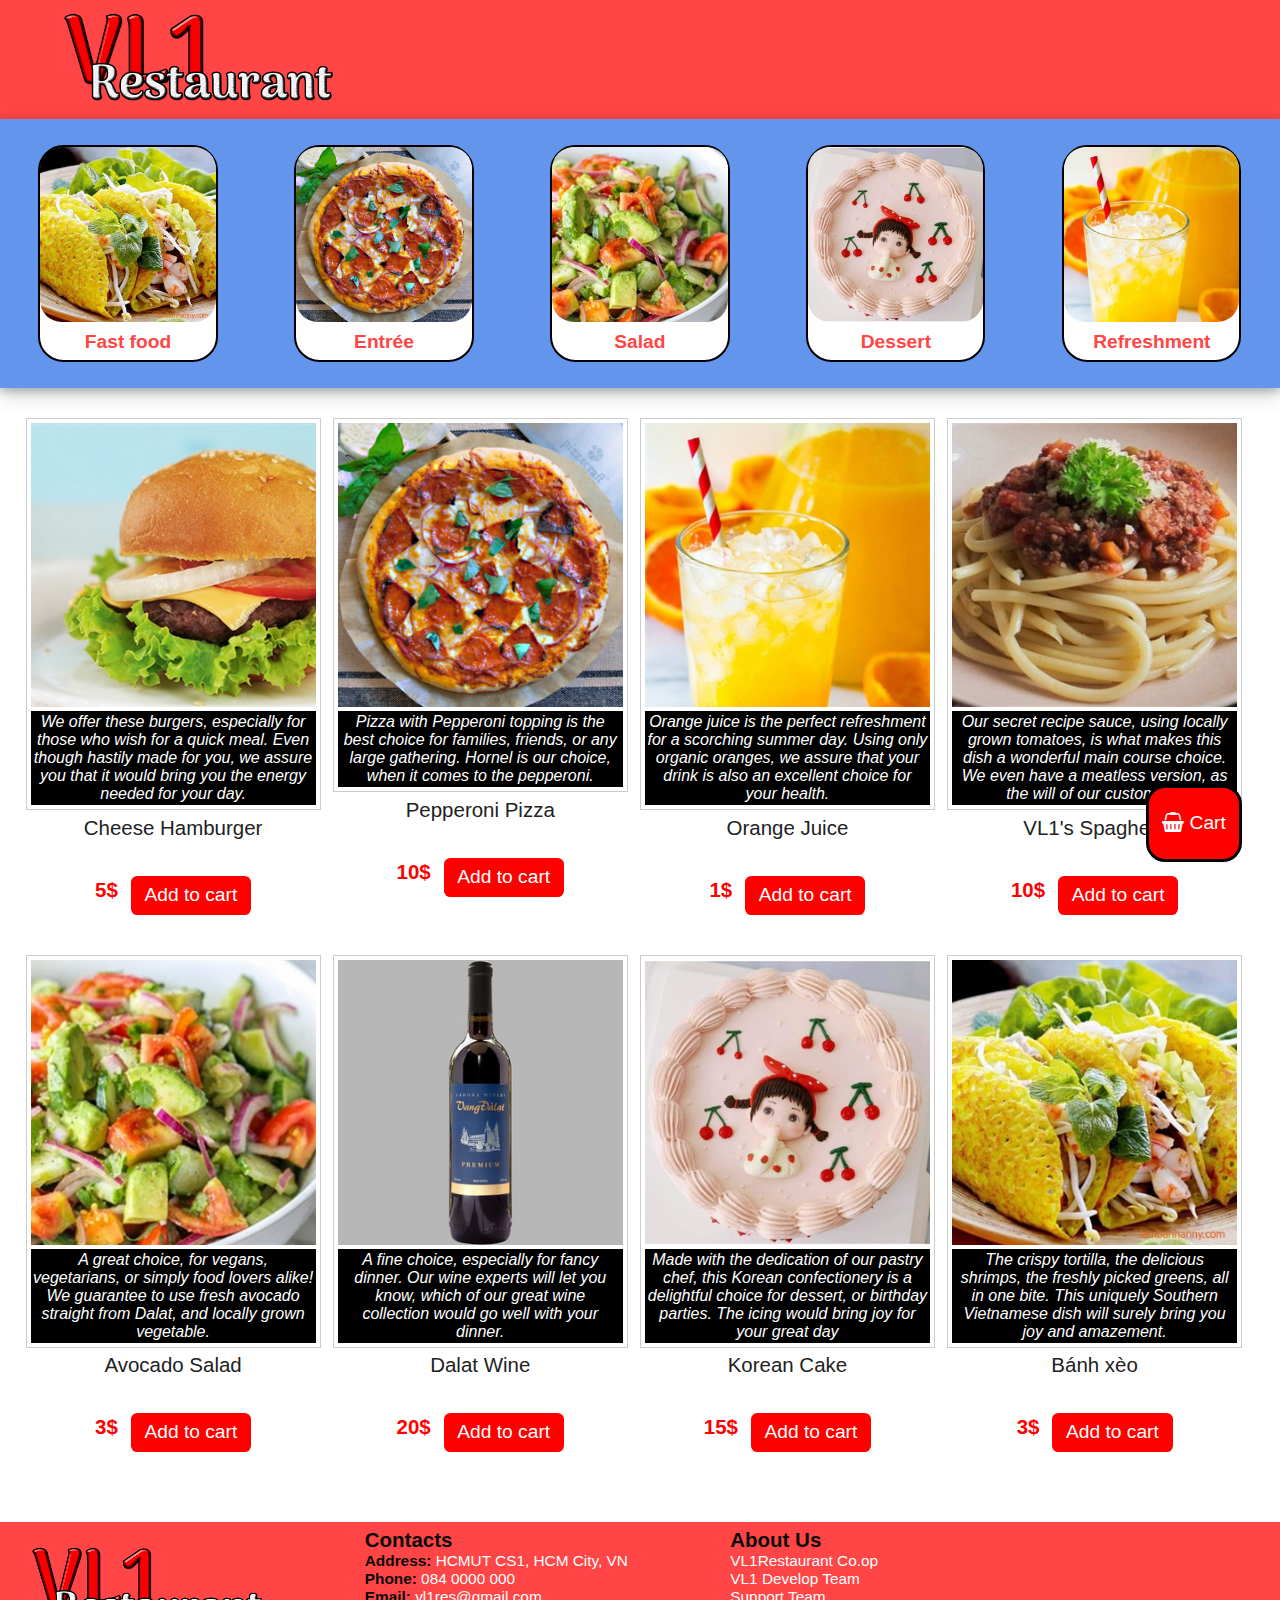
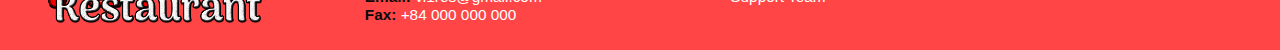
==== commit 04865b66: "Add files via upload" ====
--- a/index.html
+++ b/index.html
@@ -30,31 +30,31 @@
             <!-- The Modal -->
             <button id="cart">
                 <i class="fa fa-shopping-basket" aria-hidden="true"></i>
-                Giỏ Hàng
+                Cart
             </button>
             <div id="myModal" class="modal">
                 <div class="modal-content">
                     <div class="modal-header">
-                        <h5 class="modal-title">Giỏ Hàng</h5>
+                        <h5 class="modal-title">Cart</h5>
                         <span class="close">&times;</span>
                     </div>
                     <div class="modal-body">
                         <div class="cart-row">
-                            <span class="cart-item cart-header cart-column">Sản Phẩm</span>
-                            <span class="cart-price cart-header cart-column">Giá</span>
-                            <span class="cart-quantity cart-header cart-column">Số Lượng</span>
+                            <span class="cart-item cart-header cart-column">Products</span>
+                            <span class="cart-price cart-header cart-column">Price</span>
+                            <span class="cart-quantity cart-header cart-column">Quantity</span>
                         </div>
                         <div class="cart-items">
                            
                         </div>
                         <div class="cart-total">
-                            <strong class="cart-total-title">Tổng Cộng:</strong>
+                            <strong class="cart-total-title">Total:</strong>
                             <span class="cart-total-price">0$</span>
                         </div>
                     </div>
                     <div class="modal-footer">
-                        <button type="button" class="btn btn-secondary close-footer">Đóng</button>
-                        <button type="button" class="btn btn-primary order">Thanh Toán</button>
+                        <button type="button" class="btn btn-secondary close-footer">Close</button>
+                        <button type="button" class="btn btn-primary order">Checkout</button>
                     </div>
                 </div>
             </div>
@@ -66,23 +66,23 @@
     <ul class="category-zone">
         <li class="category-item">
             <img class="category-img" src="images/category/item08.jpg">
-            <div class="category-title">Nấu nhanh</div>
+            <div class="category-title">Fast food</div>
         </li>
         <li class="category-item">
             <img class="category-img" src="images/category/item02.jpg">
-            <div class="category-title">Nấu lâu</div>
+            <div class="category-title">Entrée</div>
         </li>
         <li class="category-item">
             <img class="category-img" src="images/category/item05.jpg">
-            <div class="category-title">Rau</div>
+            <div class="category-title">Salad</div>
         </li>
         <li class="category-item">
             <img class="category-img" src="images/category/item07.jpg">
-            <div class="category-title">Bánh</div>
+            <div class="category-title">Dessert</div>
         </li>
         <li class="category-item">
             <img class="category-img" src="images/category/item03.jpg">
-            <div class="category-title">Nước</div>
+            <div class="category-title">Refreshment</div>
         </li>
     </ul>
     <section class="wrapper">
@@ -93,16 +93,17 @@
                         <figure>
 			<img class="img-prd"
                             src="images/menu/item01.jpg"alt="">
-			<figcaption>Những chiếc burger thơm ngon với thịt bò mềm mại, phô mai béo ngậy, rau xanh tươi mát sẽ giúp bạn vượt qua một ngày dài bận rộn.</figcaption>
-			</figure>
-                    </div>
-                    <div class="content-product">
-                        <h3 class="content-product-h3">Hamburger bò phô mai</h3>
+			<!--figcaption>Những chiếc burger thơm ngon với thịt bò mềm mại, phô mai béo ngậy, rau xanh tươi mát sẽ giúp bạn vượt qua một ngày dài bận rộn.</figcaption-->
+            <figcaption>We offer these burgers, especially for those who wish for a quick meal. Even though hastily made for you, we assure you that it would bring you the energy needed for your day. </figcaption>
+			</figure>
+                    </div>
+                    <div class="content-product">
+                        <h3 class="content-product-h3">Cheese Hamburger</h3>
 			<div class="content-product-deltals">
                             <div class="price">
                                 <span class="money">5$</span>
                             </div>
-                            <button type="button" class="btn btn-cart">Thêm Vào Giỏ</button>
+                            <button type="button" class="btn btn-cart">Add to cart</button>
                         </div>
                     </div>
                 </li>
@@ -112,16 +113,17 @@
 			<img class="img-prd"
                             src="images/menu/item02.jpg"
                             alt="">
-			<figcaption>Pizza Pepperoni trứ danh của miền Nam Italia, với sự kết hợp của nguyên liệu tươi ngon và các loại gia vị đặc trưng sẽ mang đến trải nghiệm khó quên cho bạn.</figcaption>
-			</figure>
-                    </div>
-                    <div class="content-product">
-                        <h3 class="content-product-h3">Pizza Pepperoni</h3>
+			<!--figcaption>Pizza Pepperoni trứ danh của miền Nam Italia, với sự kết hợp của nguyên liệu tươi ngon và các loại gia vị đặc trưng sẽ mang đến trải nghiệm khó quên cho bạn.</figcaption -->
+            <figcaption>Pizza with Pepperoni topping is the best choice for families, friends, or any large gathering. Hornel is our choice, when it comes to the pepperoni.</figcaption>
+			</figure>
+                    </div>
+                    <div class="content-product">
+                        <h3 class="content-product-h3">Pepperoni Pizza</h3>
                         <div class="content-product-deltals">
                             <div class="price">
                                 <span class="money">10$</span>
                             </div>
-                            <button type="button" class="btn btn-cart">Thêm Vào Giỏ</button>
+                            <button type="button" class="btn btn-cart">Add to cart</button>
                         </div>
                     </div>
                 </li>
@@ -131,16 +133,16 @@
 			<img class="img-prd"
                             src="images/menu/item03.jpg"
                             alt="">
-			<figcaption>Thưởng thức một ly nước cam mát lạnh, ngọt dịu với tiếng đá leng keng, cùng những người bạn tâm giao chuyện trò sẽ thổi bay mọi cơn nóng mùa hè!</figcaption>
-			</figure>
-                    </div>
-                    <div class="content-product">
-                        <h3 class="content-product-h3">Nước cam có đường</h3>
+            <figcaption>Orange juice is the perfect refreshment for a scorching summer day. Using only organic oranges, we assure that your drink is also an excellent choice for your health. </figcaption>
+			</figure>
+                    </div>
+                    <div class="content-product">
+                        <h3 class="content-product-h3">Orange Juice</h3>
                         <div class="content-product-deltals">
                             <div class="price">
                                 <span class="money">1$</span>
                             </div>
-                            <button type="button" class="btn btn-cart">Thêm Vào Giỏ</button>
+                            <button type="button" class="btn btn-cart">Add to cart</button>
                         </div>
                     </div>
                 </li>
@@ -150,16 +152,17 @@
 			<img class="img-prd"
                             src="images/menu/item04.jpg"
                             alt="">
-			<figcaption>Sợi mỳ Spaghetti trứ danh, kết hợp cùng thịt bò thơm mềm và cà chua Sottolestelle, giúp bạn trải nghiệm cảm giác thưởng thức một đặc sản Ý chính hiệu.</figcaption>
-			</figure>
-                    </div>
-                    <div class="content-product">
-                        <h3 class="content-product-h3">Mỳ Ý bò bằm</h3>
+			<!--figcaption>Sợi mỳ Spaghetti trứ danh, kết hợp cùng thịt bò thơm mềm và cà chua Sottolestelle, giúp bạn trải nghiệm cảm giác thưởng thức một đặc sản Ý chính hiệu.</figcaption-->
+			<figcaption> Our secret recipe sauce, using locally grown tomatoes, is what makes this dish a wonderful main course choice. We even have a meatless version, as the will of our customers.  </figcaption>
+            </figure>
+                    </div>
+                    <div class="content-product">
+                        <h3 class="content-product-h3">VL1's Spaghetti</h3>
                         <div class="content-product-deltals">
                             <div class="price">
                                 <span class="money">10$</span>
                             </div>
-                            <button type="button" class="btn btn-cart">Thêm Vào Giỏ</button>
+                            <button type="button" class="btn btn-cart">Add to cart</button>
                         </div>
                     </div>
                 </li>
@@ -169,16 +172,17 @@
 			<img class="img-prd"
                             src="images/menu/item05.jpg"
                             alt="">
-			<figcaption>Món ăn không thể bỏ qua với các tín đồ làm đẹp! Rau củ tươi mát kết hợp cùng bơ Đà Lạt hảo hạng mang lại cảm giác thanh tịnh, nhẹ nhàng.</figcaption>
-			</figure>
-                    </div>
-                    <div class="content-product">
-                        <h3 class="content-product-h3">Salad bơ</h3>
+			<!--figcaption>Món ăn không thể bỏ qua với các tín đồ làm đẹp! Rau củ tươi mát kết hợp cùng bơ Đà Lạt hảo hạng mang lại cảm giác thanh tịnh, nhẹ nhàng.</figcaption-->
+            <figcaption>A great choice, for vegans, vegetarians, or simply food lovers alike! We guarantee to use fresh avocado straight from Dalat, and locally grown vegetable.</figcaption>
+			</figure>
+                    </div>
+                    <div class="content-product">
+                        <h3 class="content-product-h3">Avocado Salad</h3>
                         <div class="content-product-deltals">
                             <div class="price">
                                 <span class="money">3$</span>
                             </div>
-                            <button type="button" class="btn btn-cart">Thêm Vào Giỏ</button>
+                            <button type="button" class="btn btn-cart">Add to cart</button>
                         </div>
                     </div>
                 </li>
@@ -188,16 +192,17 @@
 			<img class="img-prd"
                             src="images/menu/item06.jpg"
                             alt="">
-			<figcaption>Lựa chọn tuyệt vời cho các bữa tiệc sang trọng, ấm cúng! Một ly rượu vang cùng một miếng beefsteak cho bữa tối, thật tuyệt vời đúng không nào?</figcaption>
-			</figure>
-                    </div>
-                    <div class="content-product">
-                        <h3 class="content-product-h3">Rượu vang Đà Lạt</h3>
+			<!--figcaption>Lựa chọn tuyệt vời cho các bữa tiệc sang trọng, ấm cúng! Một ly rượu vang cùng một miếng beefsteak cho bữa tối, thật tuyệt vời đúng không nào?</figcaption-->
+			<figcaption>A fine choice, especially for fancy dinner. Our wine experts will let you know, which of our great wine collection would go well with your dinner. </figcaption>
+            </figure>
+                    </div>
+                    <div class="content-product">
+                        <h3 class="content-product-h3">Dalat Wine</h3>
                         <div class="content-product-deltals">
                             <div class="price">
                                 <span class="money">20$</span>
                             </div>
-                            <button type="button" class="btn btn-cart">Thêm Vào Giỏ</button>
+                            <button type="button" class="btn btn-cart">Add to cart</button>
                         </div>
                     </div>
                 </li>
@@ -207,16 +212,17 @@
 			<img class="img-prd"
                             src="images/menu/item07.jpg"
                             alt="">
-			<figcaption>Công thức đặc biệt từ các thợ làm bánh nhà nghề đến từ xứ sở kim chi, với lớp kem thơm dịu đặc biệt phủ lên phần bánh mềm xốp, mịn màng.</figcaption>
-			</figure>
-                    </div>
-                    <div class="content-product">
-                        <h3 class="content-product-h3">Bánh kem Hàn Quốc</h3>
+			<!--figcaption>Công thức đặc biệt từ các thợ làm bánh nhà nghề đến từ xứ sở kim chi, với lớp kem thơm dịu đặc biệt phủ lên phần bánh mềm xốp, mịn màng.</figcaption-->
+            <figcaption>Made with the dedication of our pastry chef, this Korean confectionery is a delightful choice for dessert, or birthday parties. The icing would bring joy for your great day</figcaption>
+			</figure>
+                    </div>
+                    <div class="content-product">
+                        <h3 class="content-product-h3">Korean Cake</h3>
                         <div class="content-product-deltals">
                             <div class="price">
                                 <span class="money">15$</span>
                             </div>
-                            <button type="button" class="btn btn-cart">Thêm Vào Giỏ</button>
+                            <button type="button" class="btn btn-cart">Add to cart</button>
                         </div>
                     </div>
                 </li>
@@ -226,16 +232,17 @@
 			<img class="img-prd"
                             src="images/menu/item08.jpg"
                             alt="">
-			<figcaption>Thưởng thức đặc sản của miền Nam yêu thương với vỏ bánh nóng hổi giòn rụm, tôm tươi chắc nịch kết hợp với rau xanh tươi mát, bổ dưỡng tuyệt vời.</figcaption>
-			</figure>
-                    </div>
-                    <div class="content-product">
-                        <h3 class="content-product-h3">Bánh xèo miền Nam</h3>
+			<!--figcaption>Thưởng thức đặc sản của miền Nam yêu thương với vỏ bánh nóng hổi giòn rụm, tôm tươi chắc nịch kết hợp với rau xanh tươi mát, bổ dưỡng tuyệt vời.</figcaption -->
+			<figcaption>The crispy tortilla, the delicious shrimps, the freshly picked greens, all in one bite. This uniquely Southern Vietnamese dish will surely bring you joy and amazement.</figcaption>
+            </figure>
+                    </div>
+                    <div class="content-product">
+                        <h3 class="content-product-h3">Bánh xèo</h3>
                         <div class="content-product-deltals">
                             <div class="price">
                                 <span class="money">3$</span>
                             </div>
-                            <button type="button" class="btn btn-cart">Thêm Vào Giỏ</button>
+                            <button type="button" class="btn btn-cart">Add to cart</button>
                         </div>
                     </div>
                 </li>
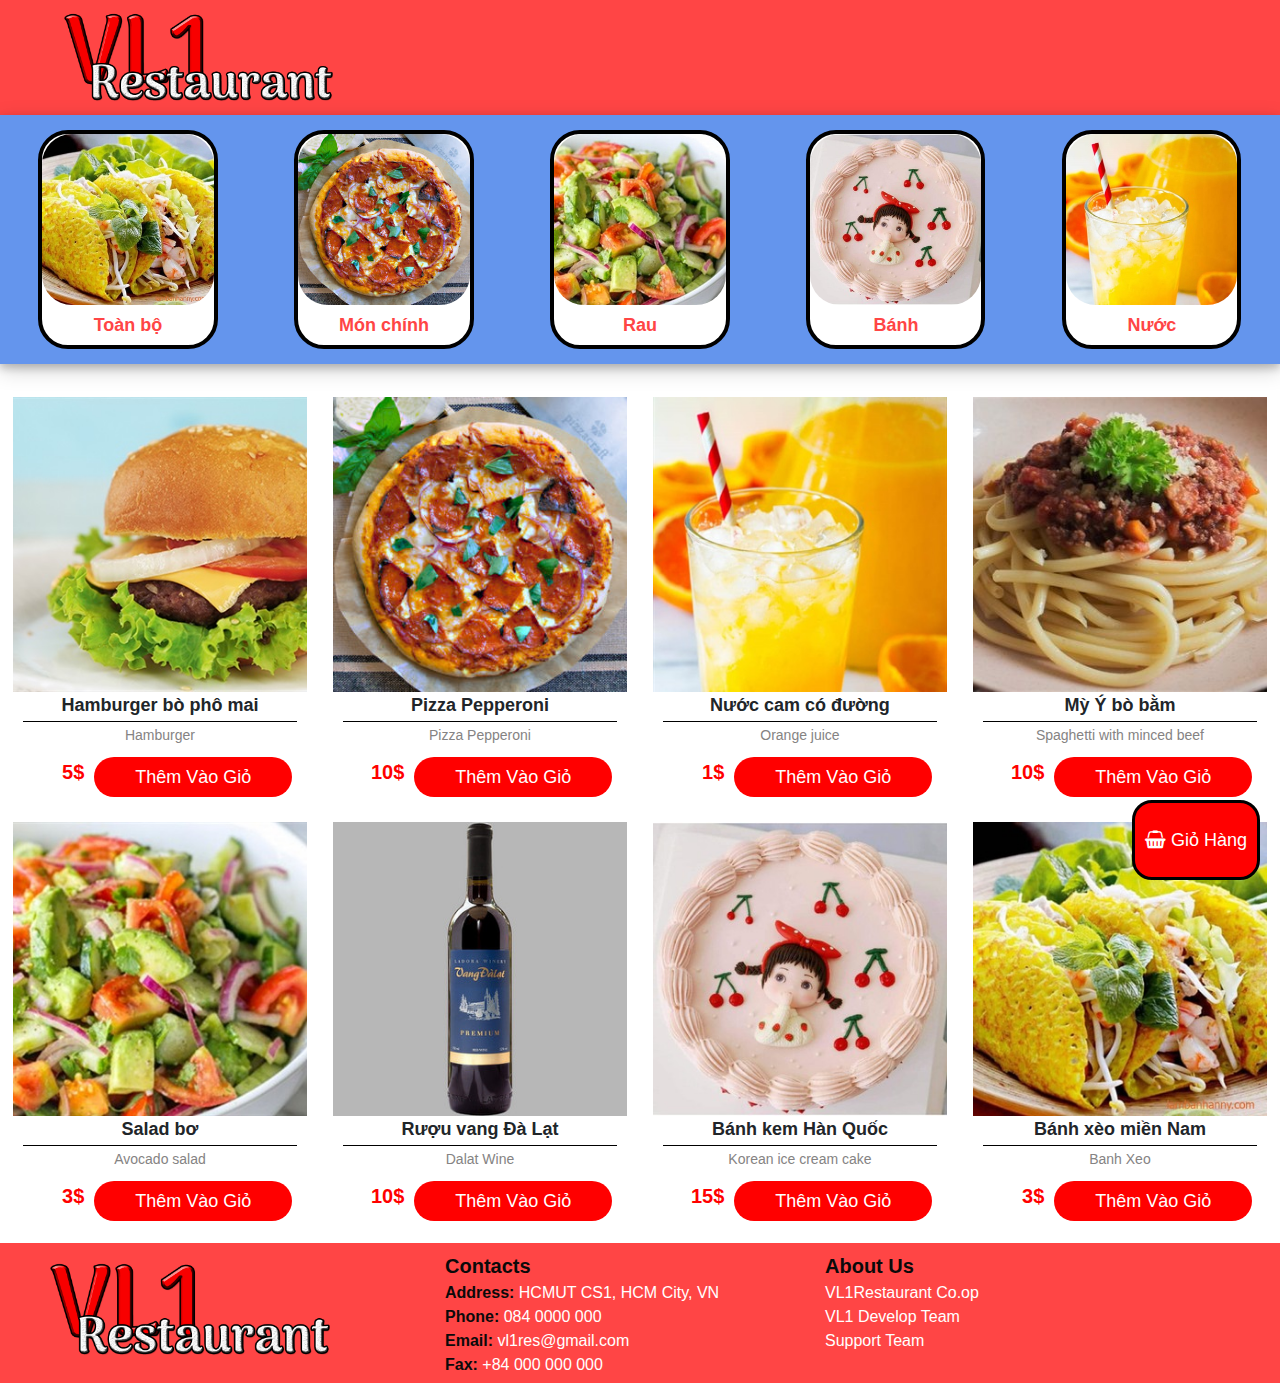
==== commit 51b9596b: "Shu commit." ====
--- a/index.html
+++ b/index.html
@@ -8,7 +8,8 @@
     <title>Welcome to Vật Lú Restaurant!</title>
     <link href="https://stackpath.bootstrapcdn.com/font-awesome/4.7.0/css/font-awesome.min.css" rel="stylesheet"
         integrity="sha384-wvfXpqpZZVQGK6TAh5PVlGOfQNHSoD2xbE+QkPxCAFlNEevoEH3Sl0sibVcOQVnN" crossorigin="anonymous">
-     <link rel="stylesheet" href="css/style.css" /> 
+    <link type="text/css" rel="stylesheet" href="css/bootstrap.min.css" />
+    <link rel="stylesheet" href="css/style.css" />
 </head>
 
 <body>
@@ -20,258 +21,436 @@
                 <div class="icon-mobile" id="btnmenu">
                     <i class="fa fa-bars" aria-hidden="true"></i>
                 </div>
-                
-            </div> 
+            </div>
             <!-- kết thúc nav-mobile -->
             <div class="img-nav">
                 <img src="images/logo.png" alt="" />
             </div>
-            
+
             <!-- The Modal -->
             <button id="cart">
                 <i class="fa fa-shopping-basket" aria-hidden="true"></i>
-                Cart
+                Giỏ Hàng
             </button>
             <div id="myModal" class="modal">
                 <div class="modal-content">
                     <div class="modal-header">
-                        <h5 class="modal-title">Cart</h5>
+                        <h5 class="modal-title">Giỏ Hàng</h5>
                         <span class="close">&times;</span>
                     </div>
                     <div class="modal-body">
                         <div class="cart-row">
-                            <span class="cart-item cart-header cart-column">Products</span>
-                            <span class="cart-price cart-header cart-column">Price</span>
-                            <span class="cart-quantity cart-header cart-column">Quantity</span>
+                            <span class="cart-item cart-column cart-header">Sản Phẩm</span>
+                            <span class="cart-price cart-column cart-header">Giá</span>
+                            <span class="cart-quantity cart-column cart-header">Số Lượng</span>
                         </div>
                         <div class="cart-items">
-                           
+
                         </div>
                         <div class="cart-total">
-                            <strong class="cart-total-title">Total:</strong>
+                            <strong class="cart-total-title">Tổng Cộng:</strong>
                             <span class="cart-total-price">0$</span>
                         </div>
                     </div>
                     <div class="modal-footer">
-                        <button type="button" class="btn btn-secondary close-footer">Close</button>
-                        <button type="button" class="btn btn-primary order">Checkout</button>
+                        <button type="button" class="btn btn-secondary close-footer">Đóng</button>
+                        <button type="button" class="btn btn-primary order">Thanh Toán</button>
                     </div>
                 </div>
             </div>
         </nav>
 
     </header>
-    <button onclick="topFunction()" id="myBtn" title="Go to top"><img id="bttbutton" src="images/backtotop.png"></button>
+    <button onclick="topFunction()" id="myBtn" title="Go to top"><img id="bttbutton"
+            src="images/backtotop.png"></button>
     <!-- content -->
     <ul class="category-zone">
         <li class="category-item">
-            <img class="category-img" src="images/category/item08.jpg">
-            <div class="category-title">Fast food</div>
+            <div id="0" class="cate-item">
+                <img class="category-img" src="images/category/item08.jpg">
+                <div class="category-title">Toàn bộ</div>
+            </div>
         </li>
         <li class="category-item">
-            <img class="category-img" src="images/category/item02.jpg">
-            <div class="category-title">Entrée</div>
+            <div id="1" class="cate-item">
+                <img class="category-img" src="images/category/item02.jpg">
+                <div class="category-title">Món chính</div>
+            </div>
         </li>
         <li class="category-item">
-            <img class="category-img" src="images/category/item05.jpg">
-            <div class="category-title">Salad</div>
+            <div id="2" class="cate-item">
+                <img class="category-img" src="images/category/item05.jpg">
+                <div class="category-title">Rau</div>
+            </div>
         </li>
         <li class="category-item">
-            <img class="category-img" src="images/category/item07.jpg">
-            <div class="category-title">Dessert</div>
+            <div id="3" class="cate-item">
+                <img class="category-img" src="images/category/item07.jpg">
+                <div class="category-title">Bánh</div>
+            </div>
         </li>
         <li class="category-item">
-            <img class="category-img" src="images/category/item03.jpg">
-            <div class="category-title">Refreshment</div>
+            <div id="4" class="cate-item">
+                <img class="category-img" src="images/category/item03.jpg">
+                <div class="category-title">Nước</div>
+            </div>
         </li>
     </ul>
     <section class="wrapper">
         <div class="products">
-            <ul>
-                <li class="main-product">
-                    <div class="img-product">
-                        <figure>
-			<img class="img-prd"
-                            src="images/menu/item01.jpg"alt="">
-			<!--figcaption>Những chiếc burger thơm ngon với thịt bò mềm mại, phô mai béo ngậy, rau xanh tươi mát sẽ giúp bạn vượt qua một ngày dài bận rộn.</figcaption-->
-            <figcaption>We offer these burgers, especially for those who wish for a quick meal. Even though hastily made for you, we assure you that it would bring you the energy needed for your day. </figcaption>
-			</figure>
-                    </div>
-                    <div class="content-product">
-                        <h3 class="content-product-h3">Cheese Hamburger</h3>
-			<div class="content-product-deltals">
-                            <div class="price">
-                                <span class="money">5$</span>
-                            </div>
-                            <button type="button" class="btn btn-cart">Add to cart</button>
-                        </div>
-                    </div>
-                </li>
-                <li class="main-product">
-                    <div class="img-product">
-                        <figure>
-			<img class="img-prd"
-                            src="images/menu/item02.jpg"
-                            alt="">
-			<!--figcaption>Pizza Pepperoni trứ danh của miền Nam Italia, với sự kết hợp của nguyên liệu tươi ngon và các loại gia vị đặc trưng sẽ mang đến trải nghiệm khó quên cho bạn.</figcaption -->
-            <figcaption>Pizza with Pepperoni topping is the best choice for families, friends, or any large gathering. Hornel is our choice, when it comes to the pepperoni.</figcaption>
-			</figure>
-                    </div>
-                    <div class="content-product">
-                        <h3 class="content-product-h3">Pepperoni Pizza</h3>
-                        <div class="content-product-deltals">
-                            <div class="price">
-                                <span class="money">10$</span>
-                            </div>
-                            <button type="button" class="btn btn-cart">Add to cart</button>
-                        </div>
-                    </div>
-                </li>
-                <li class="main-product">
-                    <div class="img-product">
-                        <figure>
-			<img class="img-prd"
-                            src="images/menu/item03.jpg"
-                            alt="">
-            <figcaption>Orange juice is the perfect refreshment for a scorching summer day. Using only organic oranges, we assure that your drink is also an excellent choice for your health. </figcaption>
-			</figure>
-                    </div>
-                    <div class="content-product">
-                        <h3 class="content-product-h3">Orange Juice</h3>
-                        <div class="content-product-deltals">
-                            <div class="price">
-                                <span class="money">1$</span>
-                            </div>
-                            <button type="button" class="btn btn-cart">Add to cart</button>
-                        </div>
-                    </div>
-                </li>
-                <li class="main-product no-margin">
-                    <div class="img-product">
-                        <figure>
-			<img class="img-prd"
-                            src="images/menu/item04.jpg"
-                            alt="">
-			<!--figcaption>Sợi mỳ Spaghetti trứ danh, kết hợp cùng thịt bò thơm mềm và cà chua Sottolestelle, giúp bạn trải nghiệm cảm giác thưởng thức một đặc sản Ý chính hiệu.</figcaption-->
-			<figcaption> Our secret recipe sauce, using locally grown tomatoes, is what makes this dish a wonderful main course choice. We even have a meatless version, as the will of our customers.  </figcaption>
-            </figure>
-                    </div>
-                    <div class="content-product">
-                        <h3 class="content-product-h3">VL1's Spaghetti</h3>
-                        <div class="content-product-deltals">
-                            <div class="price">
-                                <span class="money">10$</span>
-                            </div>
-                            <button type="button" class="btn btn-cart">Add to cart</button>
-                        </div>
-                    </div>
-                </li>
-                <li class="main-product">
-                    <div class="img-product">
-                        <figure>
-			<img class="img-prd"
-                            src="images/menu/item05.jpg"
-                            alt="">
-			<!--figcaption>Món ăn không thể bỏ qua với các tín đồ làm đẹp! Rau củ tươi mát kết hợp cùng bơ Đà Lạt hảo hạng mang lại cảm giác thanh tịnh, nhẹ nhàng.</figcaption-->
-            <figcaption>A great choice, for vegans, vegetarians, or simply food lovers alike! We guarantee to use fresh avocado straight from Dalat, and locally grown vegetable.</figcaption>
-			</figure>
-                    </div>
-                    <div class="content-product">
-                        <h3 class="content-product-h3">Avocado Salad</h3>
-                        <div class="content-product-deltals">
-                            <div class="price">
-                                <span class="money">3$</span>
-                            </div>
-                            <button type="button" class="btn btn-cart">Add to cart</button>
-                        </div>
-                    </div>
-                </li>
-                <li class="main-product">
-                    <div class="img-product">
-                        <figure>
-			<img class="img-prd"
-                            src="images/menu/item06.jpg"
-                            alt="">
-			<!--figcaption>Lựa chọn tuyệt vời cho các bữa tiệc sang trọng, ấm cúng! Một ly rượu vang cùng một miếng beefsteak cho bữa tối, thật tuyệt vời đúng không nào?</figcaption-->
-			<figcaption>A fine choice, especially for fancy dinner. Our wine experts will let you know, which of our great wine collection would go well with your dinner. </figcaption>
-            </figure>
-                    </div>
-                    <div class="content-product">
-                        <h3 class="content-product-h3">Dalat Wine</h3>
-                        <div class="content-product-deltals">
-                            <div class="price">
-                                <span class="money">20$</span>
-                            </div>
-                            <button type="button" class="btn btn-cart">Add to cart</button>
-                        </div>
-                    </div>
-                </li>
-                <li class="main-product">
-                    <div class="img-product">
-                        <figure>
-			<img class="img-prd"
-                            src="images/menu/item07.jpg"
-                            alt="">
-			<!--figcaption>Công thức đặc biệt từ các thợ làm bánh nhà nghề đến từ xứ sở kim chi, với lớp kem thơm dịu đặc biệt phủ lên phần bánh mềm xốp, mịn màng.</figcaption-->
-            <figcaption>Made with the dedication of our pastry chef, this Korean confectionery is a delightful choice for dessert, or birthday parties. The icing would bring joy for your great day</figcaption>
-			</figure>
-                    </div>
-                    <div class="content-product">
-                        <h3 class="content-product-h3">Korean Cake</h3>
-                        <div class="content-product-deltals">
-                            <div class="price">
-                                <span class="money">15$</span>
-                            </div>
-                            <button type="button" class="btn btn-cart">Add to cart</button>
-                        </div>
-                    </div>
-                </li>
-                <li class="main-product no-margin">
-                    <div class="img-product">
-                        <figure>
-			<img class="img-prd"
-                            src="images/menu/item08.jpg"
-                            alt="">
-			<!--figcaption>Thưởng thức đặc sản của miền Nam yêu thương với vỏ bánh nóng hổi giòn rụm, tôm tươi chắc nịch kết hợp với rau xanh tươi mát, bổ dưỡng tuyệt vời.</figcaption -->
-			<figcaption>The crispy tortilla, the delicious shrimps, the freshly picked greens, all in one bite. This uniquely Southern Vietnamese dish will surely bring you joy and amazement.</figcaption>
-            </figure>
-                    </div>
-                    <div class="content-product">
-                        <h3 class="content-product-h3">Bánh xèo</h3>
-                        <div class="content-product-deltals">
-                            <div class="price">
-                                <span class="money">3$</span>
-                            </div>
-                            <button type="button" class="btn btn-cart">Add to cart</button>
-                        </div>
-                    </div>
-                </li>
-            </ul>
+            <div class="main-product">
+                <div class="open-mini-zone">
+                    <div class="img-product">
+                        <img class="img-prd" src="images/menu/item01.jpg" alt="">
+                    </div>
+                    <div class="content-product">
+                        <h3 class="content-product-h3">Hamburger bò phô mai</h3>
+                        <span class="content-product-des">Hamburger</span>
+                    </div>
+                </div>
+                <div class="content-product-deltals">
+                    <span class="price">5$</span>
+                    <button type="button" class="btn btn-cart">Thêm Vào Giỏ</button>
+                </div>
+            </div>
+            <div class="main-product">
+                <div class="open-mini-zone">
+                    <div class="img-product">
+                        <img class="img-prd" src="images/menu/item02.jpg" alt="">
+                    </div>
+                    <div class="content-product">
+                        <h3 class="content-product-h3">Pizza Pepperoni</h3>
+                        <span class="content-product-des">Pizza Pepperoni</span>
+
+                    </div>
+                </div>
+                <div class="content-product-deltals">
+                    <span class="price">10$</span>
+                    <button type="button" class="btn btn-cart">Thêm Vào Giỏ</button>
+                </div>
+            </div>
+            <div class="main-product">
+                <div class="open-mini-zone">
+                    <div class="img-product">
+                        <img class="img-prd" src="images/menu/item03.jpg" alt="">
+                    </div>
+                    <div class="content-product">
+                        <h3 class="content-product-h3">Nước cam có đường</h3>
+                        <span class="content-product-des">Orange juice</span>
+                    </div>
+                </div>
+                <div class="content-product-deltals">
+                    <span class="price">1$</span>
+                    <button type="button" class="btn btn-cart">Thêm Vào Giỏ</button>
+                </div>
+            </div>
+            <div class="main-product">
+                <div class="open-mini-zone">
+                    <div class="img-product">
+                        <img class="img-prd" src="images/menu/item04.jpg" alt="">
+                    </div>
+                    <div class="content-product">
+                        <h3 class="content-product-h3">Mỳ Ý bò bằm</h3>
+                        <span class="content-product-des">Spaghetti with minced beef</span>
+                    </div>
+                </div>
+                <div class="content-product-deltals">
+                    <span class="price">10$</span>
+                    <button type="button" class="btn btn-cart">Thêm Vào Giỏ</button>
+                </div>
+            </div>
+            <div class="main-product">
+                <div class="open-mini-zone">
+                    <div class="img-product">
+                        <img class="img-prd" src="images/menu/item05.jpg" alt="">
+                    </div>
+                    <div class="content-product">
+                        <h3 class="content-product-h3">Salad bơ</h3>
+                        <span class="content-product-des">Avocado salad</span>
+                    </div>
+                </div>
+                <div class="content-product-deltals">
+                    <span class="price">3$</span>
+                    <button type="button" class="btn btn-cart">Thêm Vào Giỏ</button>
+                </div>
+            </div>
+            <div class="main-product">
+                <div class="open-mini-zone">
+                    <div class="img-product">
+                        <img class="img-prd" src="images/menu/item06.jpg" alt="">
+                    </div>
+                    <div class="content-product">
+                        <h3 class="content-product-h3">Rượu vang Đà Lạt</h3>
+                        <span class="content-product-des">Dalat Wine</span>
+                    </div>
+                </div>
+                <div class="content-product-deltals">
+                    <span class="price">10$</span>
+                    <button type="button" class="btn btn-cart">Thêm Vào Giỏ</button>
+                </div>
+            </div>
+            <div class="main-product">
+                <div class="open-mini-zone">
+                    <div class="img-product">
+                        <img class="img-prd" src="images/menu/item07.jpg" alt="">
+                    </div>
+                    <div class="content-product">
+                        <h3 class="content-product-h3">Bánh kem Hàn Quốc</h3>
+                        <span class="content-product-des">Korean ice cream cake</span>
+                    </div>
+                </div>
+                <div class="content-product-deltals">
+                    <span class="price">15$</span>
+                    <button type="button" class="btn btn-cart">Thêm Vào Giỏ</button>
+                </div>
+            </div>
+            <div class="main-product">
+                <div class="open-mini-zone">
+                    <div class="img-product">
+                        <img class="img-prd" src="images/menu/item08.jpg" alt="">
+                    </div>
+                    <div class="content-product">
+                        <h3 class="content-product-h3">Bánh xèo miền Nam</h3>
+                        <span class="content-product-des">Banh Xeo</span>
+                    </div>
+                </div>
+                <div class="content-product-deltals">
+                    <span class="price">3$</span>
+                    <button type="button" class="btn btn-cart">Thêm Vào Giỏ</button>
+                </div>
+            </div>
         </div>
     </section>
+    <div class="mini-zone">
+        <div id="Hamburger bò phô mai" class="modal">
+            <div class="mini-zone-content">
+                <div class="mini-zone-header">
+                    <h5 class="mini-zone-modal-title">Hamburger bò phô mai</h5>
+                    <span class="mini-zone-close">&times;</span>
+                </div>
+                <div class="mini-zone-body">
+                    <div class="container">
+                        <div class="row">
+                            <div class="col-sm-6">
+                                <img class="img-prd" style="width: 100%;border-radius: 30px"
+                                    src="images/menu/item01.jpg" alt="">
+                            </div>
+                            <div class="col-sm-6">
+                                <span class="mini-zone-description">Hamberger được làm từ thịt bò, cà chua, xà lách, phô
+                                    mai.</span>
+                                <span class="mini-zone-price">Price:<span class="mini-zone-money">5$</span></span>
+                                <button type="button" class="btn mini-zone-btn-cart">Thêm Vào Giỏ</button>
+                            </div>
+                        </div>
+                    </div>
+                </div>
+            </div>
+        </div>
+        <div id="Pizza Pepperoni" class="modal">
+            <div class="mini-zone-content">
+                <div class="mini-zone-header">
+                    <h5 class="mini-zone-modal-title">Pizza Pepperoni</h5>
+                    <span class="mini-zone-close">&times;</span>
+                </div>
+                <div class="mini-zone-body">
+                    <div class="container">
+                        <div class="row">
+                            <div class="col-sm-6">
+                                <img class="img-prd" style="width: 100%;border-radius: 30px"
+                                    src="images/menu/item02.jpg" alt="">
+                            </div>
+                            <div class="col-sm-6">
+                                <span class="mini-zone-description">Pizza Pepperoni được làm từ bột mỳ, phô mai, thịt,
+                                    xúc xích, rau chuẩn Ý.</span>
+                                <span class="mini-zone-price">Price:<span class="mini-zone-money">10$</span></span>
+                                <button type="button" class="btn mini-zone-btn-cart">Thêm Vào Giỏ</button>
+                            </div>
+                        </div>
+                    </div>
+                </div>
+            </div>
+        </div>
+        <div id="Nước cam có đường" class="modal">
+            <div class="mini-zone-content">
+                <div class="mini-zone-header">
+                    <h5 class="mini-zone-modal-title">Nước cam có đường</h5>
+                    <span class="mini-zone-close">&times;</span>
+                </div>
+                <div class="mini-zone-body">
+                    <div class="container">
+                        <div class="row">
+                            <div class="col-sm-6">
+                                <img class="img-prd" style="width: 100%;border-radius: 30px"
+                                    src="images/menu/item03.jpg" alt="">
+                            </div>
+                            <div class="col-sm-6">
+                                <span class="mini-zone-description">Nước cam được làm từ cam sành mua trực tiếp tại
+                                    vườn. Mỗi ngày luôn là nước mới.</span>
+                                <span class="mini-zone-price">Price:<span class="mini-zone-money">1$</span></span>
+                                <button type="button" class="btn mini-zone-btn-cart">Thêm Vào Giỏ</button>
+                            </div>
+                        </div>
+                    </div>
+                </div>
+            </div>
+        </div>
+        <div id="Mỳ Ý bò bằm" class="modal">
+            <div class="mini-zone-content">
+                <div class="mini-zone-header">
+                    <h5 class="mini-zone-modal-title">Mỳ Ý bò bằm</h5>
+                    <span class="mini-zone-close">&times;</span>
+                </div>
+                <div class="mini-zone-body">
+                    <div class="container">
+                        <div class="row">
+                            <div class="col-sm-6">
+                                <img class="img-prd" style="width: 100%;border-radius: 30px"
+                                    src="images/menu/item04.jpg" alt="">
+                            </div>
+                            <div class="col-sm-6">
+                                <span class="mini-zone-description">Mỳ được sản xuất trong ngày kèm theo nước sốt cà
+                                    chua nguyên chất và thịt bò nhập khẩu từ Nhật Bản.</span>
+                                <span class="mini-zone-price">Price:<span class="mini-zone-money">10$</span></span>
+                                <button type="button" class="btn mini-zone-btn-cart">Thêm Vào Giỏ</button>
+                            </div>
+                        </div>
+                    </div>
+                </div>
+            </div>
+        </div>
+        <div id="Salad bơ" class="modal">
+            <div class="mini-zone-content">
+                <div class="mini-zone-header">
+                    <h5 class="mini-zone-modal-title">Salad bơ</h5>
+                    <span class="mini-zone-close">&times;</span>
+                </div>
+                <div class="mini-zone-body">
+                    <div class="container">
+                        <div class="row">
+                            <div class="col-sm-6">
+                                <img class="img-prd" style="width: 100%;border-radius: 30px"
+                                    src="images/menu/item05.jpg" alt="">
+                            </div>
+                            <div class="col-sm-6">
+                                <span class="mini-zone-description">Salad được trộn bằng nước sốt bí mật của nhà hàng,
+                                    bơ vừa chín tới giúp tăng độ béo.</span>
+                                <span class="mini-zone-price">Price:<span class="mini-zone-money">3$</span></span>
+                                <button type="button" class="btn mini-zone-btn-cart">Thêm Vào Giỏ</button>
+                            </div>
+                        </div>
+                    </div>
+                </div>
+            </div>
+        </div>
+        <div id="Rượu vang Đà Lạt" class="modal">
+            <div class="mini-zone-content">
+                <div class="mini-zone-header">
+                    <h5 class="mini-zone-modal-title">Rượu vang Đà Lạt</h5>
+                    <span class="mini-zone-close">&times;</span>
+                </div>
+                <div class="mini-zone-body">
+                    <div class="container">
+                        <div class="row">
+                            <div class="col-sm-6">
+                                <img class="img-prd" style="width: 100%;border-radius: 30px"
+                                    src="images/menu/item06.jpg" alt="">
+                            </div>
+                            <div class="col-sm-6">
+                                <span class="mini-zone-description">Rượu được ủ 10 năm bằng những quả nho chín mọng được
+                                    trồng tại Đà Lạt.</span>
+                                <span class="mini-zone-price">Price:<span class="mini-zone-money">10$</span></span>
+                                <button type="button" class="btn mini-zone-btn-cart">Thêm Vào Giỏ</button>
+                            </div>
+                        </div>
+                    </div>
+                </div>
+            </div>
+        </div>
+        <div id="Bánh kem Hàn Quốc" class="modal">
+            <div class="mini-zone-content">
+                <div class="mini-zone-header">
+                    <h5 class="mini-zone-modal-title">Hamburger bò phô mai</h5>
+                    <span class="mini-zone-close">&times;</span>
+                </div>
+                <div class="mini-zone-body">
+                    <div class="container">
+                        <div class="row">
+                            <div class="col-sm-6">
+                                <img class="img-prd" style="width: 100%;border-radius: 30px"
+                                    src="images/menu/item07.jpg" alt="">
+                            </div>
+                            <div class="col-sm-6">
+                                <span class="mini-zone-description">Bánh kem được làm theo phong cách Hàn Quốc. Do đầu
+                                    bếp người Hàn trực tiếp làm.</span>
+                                <span class="mini-zone-price">Price:<span class="mini-zone-money">15$</span></span>
+                                <button type="button" class="btn mini-zone-btn-cart">Thêm Vào Giỏ</button>
+                            </div>
+                        </div>
+                    </div>
+                </div>
+            </div>
+        </div>
+        <div id="Bánh xèo miền Nam" class="modal">
+            <div class="mini-zone-content">
+                <div class="mini-zone-header">
+                    <h5 class="mini-zone-modal-title">Bánh xèo miền Nam</h5>
+                    <span class="mini-zone-close">&times;</span>
+                </div>
+                <div class="mini-zone-body">
+                    <div class="container">
+                        <div class="row">
+                            <div class="col-sm-6">
+                                <img class="img-prd" style="width: 100%;border-radius: 30px"
+                                    src="images/menu/item08.jpg" alt="">
+                            </div>
+                            <div class="col-sm-6">
+                                <span class="mini-zone-description">Bánh xèo giòn rụm nhờ chiên giòn trong chảo ngập
+                                    dầu.</span>
+                                <span class="mini-zone-price">Price:<span class="mini-zone-money">3$</span></span>
+                                <button type="button" class="btn mini-zone-btn-cart">Thêm Vào Giỏ</button>
+                            </div>
+                        </div>
+                    </div>
+                </div>
+            </div>
+        </div>
+    </div>
     <!-- footer -->
     <footer>
         <div class="footer-item">
-            <div class="img-footer">
-                <img src="images/logo.png" alt="" />
-            </div>
-            <div class="contact_infor">
-                <div class="contact_row"><strong class="contact_title">Contacts</strong></div>
-                <div class="contact_row"><strong class="contact_font">Address:</strong> HCMUT CS1, HCM City, VN</div>
-                <div class="contact_row"><strong class="contact_font">Phone:</strong> 084 0000 000</div>
-                <div class="contact_row"><strong class="contact_font">Email:</strong> vl1res@gmail.com</div>
-                <div class="contact_row"><strong class="contact_font">Fax:</strong> +84 000 000 000</div>
-            </div>
-            <div class="contact_infor">
-                <div class="contact_row"><strong class="contact_title">About Us</strong></div>
-                <div class="contact_row">VL1Restaurant Co.op</div>
-                <div class="contact_row">VL1 Develop Team</div>
-                <div class="contact_row">Support Team</div>
+            <div class="container" style="margin: 0; padding: 0;">
+                <div class="row" style="margin: 0; padding: 0;">
+                    <div class="col-sm-4">
+                        <div class="img-footer">
+                            <img src="images/logo.png" alt="" />
+                        </div>
+                    </div>
+                    <div class="col-sm-4">
+                        <div class="contact_infor">
+                            <div class="contact_row"><strong class="contact_title">Contacts</strong></div>
+                            <div class="contact_row"><strong class="contact_font">Address:</strong> HCMUT CS1, HCM City,
+                                VN</div>
+                            <div class="contact_row"><strong class="contact_font">Phone:</strong> 084 0000 000</div>
+                            <div class="contact_row"><strong class="contact_font">Email:</strong> vl1res@gmail.com</div>
+                            <div class="contact_row"><strong class="contact_font">Fax:</strong> +84 000 000 000</div>
+                        </div>
+                    </div>
+                    <div class="col-sm-4">
+                        <div class="contact_infor">
+                            <div class="contact_row"><strong class="contact_title">About Us</strong></div>
+                            <div class="contact_row">VL1Restaurant Co.op</div>
+                            <div class="contact_row">VL1 Develop Team</div>
+                            <div class="contact_row">Support Team</div>
+                        </div>
+                    </div>
+                </div>
             </div>
         </div>
     </footer>
     <!-- script -->
-     <script src="js/main.js"></script> 
+    <script src="js/main.js"></script>
+    <script src="js/mini-zone.js"></script>
+    <script src="js/add-menu.js"></script>
 </body>
 
 </html>--- a/css/style.css
+++ b/css/style.css
@@ -13,35 +13,36 @@
 ||                    HEADER                     ||
 ||===============================================*/
 nav {
-  display: flex;
-  background: rgb(255, 69, 69);
-  width: 100%;
-  box-shadow: 0 4px 8px 0 rgba(0, 0, 0, 0.2), 0 6px 20px 0 rgba(0, 0, 0, 0.19);
+    display: flex;
+    background: rgb(255, 69, 69);
+    width: 100%;
+    box-shadow: 0 4px 8px 0 rgba(0, 0, 0, 0.2), 0 6px 20px 0 rgba(0, 0, 0, 0.19);
 }
 nav .img-nav img {
- margin-top: 1vw;
- margin-bottom: 1vw;
- margin-left: 5vw;
- height: 7vw;
+    margin-top: 10px;
+    margin-bottom: 10px;
+    margin-left: 30px;
+    height: 60px;
 }
 /*===============================================||
 ||                     CART                      ||
 ||             CSS for cart button               ||
 ||===============================================*/
 #cart {
-  font-size: 1.5vw;
-  height: 6vw;
+  font-size: 18px;
+  height: 60px;
   color: #fff;
   background: #f00;
-  border: 0.3vw solid transparent;
+  border: 3px solid transparent;
   border-color: #000;
-  border-radius: 1.5vw;
+  border-radius: 20px;
   outline: none;
-  padding: 1vw;
+  padding: 10px;
   cursor: pointer;
   position: fixed;
-  right: 3vw;
-  bottom: 3vw;
+  right: 20px;
+  bottom: 20px;
+  z-index: 100;
 }
 #cart:hover {
   border-color: #fff;
@@ -49,6 +50,131 @@
 #cart:active {
   background-color: rgb(175, 0, 0);
   border-color: #fff;
+}
+@media (min-width: 800px) {
+  nav {
+    display: flex;
+    background: rgb(255, 69, 69);
+    width: 100%;
+    box-shadow: 0 4px 8px 0 rgba(0, 0, 0, 0.2), 0 6px 20px 0 rgba(0, 0, 0, 0.19);
+  }
+  nav .img-nav img {
+    margin-top: 1vw;
+    margin-bottom: 1vw;
+    margin-left: 5vw;
+    height: 7vw;
+  }
+    #cart {
+        height: 80px
+    }
+}
+/*===============================================||
+||                 MINI - ZONE                   ||
+||  CSS for mini-zone view when click item menu  ||
+||===============================================*/
+.mini-zone-content {
+    margin: 0 auto;
+    width: 60%;
+    position: relative;
+    display: flex;
+    flex-direction: column;
+    background-color: #fff;
+    background-clip: padding-box;
+    border: 0.2vw solid rgba(0, 0, 0, .2);
+    border-radius: 25px;
+    outline: 0;
+    margin-top: 10px;
+}
+.mini-zone-header {
+  align-items: center;
+  display: flex;
+  justify-content: space-between;
+  border-bottom: 2px solid #aaaaaa;
+  padding: 5px 10px;
+}
+h5.modal-title {
+  font-size: 20px;
+}
+.mini-zone-close {
+  color: #aaaaaa;
+  font-size: 30px;
+  font-weight: bold;
+  display: flex;
+  flex-direction: row;
+  justify-content: flex-end;
+}
+.mini-zone-close:hover,
+.mini-zone-close:focus {
+  color: #000;
+  text-decoration: none;
+  cursor: pointer;
+}
+.mini-zone-body {
+  padding: 20px;
+}
+.mini-zone-description {
+  display: block;
+  padding:  10px;
+  height: 170px;
+  border: solid black 1px;
+  border-radius: 30px;
+  font-size: 15px;
+  margin: 10px 0;
+  background-color: #ff0;
+}
+.mini-zone-price {
+  display: block;
+  margin: 10px 0;
+  font-size: 30px;
+  color: red;
+  font-weight: 500;
+  text-align: right;
+}
+.mini-zone-money {
+  margin: 0 20px;
+}
+.mini-zone-btn-cart {
+    width: 80%;
+    z-index: 20;
+    background: #f00;
+    color: #fff;
+    font-weight: 500;
+    height: 50px;
+    margin: 5px 10%;
+}
+.mini-zone-btn-cart:hover {
+    background: rgb(201, 0, 0);
+}
+.mini-zone-btn-cart:active {
+    background: rgb(255, 85, 85);
+}
+
+@media (min-width: 800px) {
+    .mini-zone-description {
+      font-size: 20px;
+    }
+    .mini-zone-content {
+        border-radius: 15px;
+        width: 50%;
+        margin-top: 100px;
+    }
+    h5.mini-zone-modal-title {
+        font-size: 28px;
+    }
+    .mini-zone-close {
+        font-size: 35px;
+    }
+    .mini-zone-header {
+        padding: 10px 20px;
+    }
+    .mini-zone-price {
+        display: block;
+        margin: 10px 0;
+        font-size: 35px;
+        color: red;
+        font-weight: 700;
+        text-align: right;
+    }
 }
 /*===============================================||
 ||                     MODAL                     ||
@@ -57,8 +183,8 @@
 .modal {
   display: none;
   position: fixed;
-  z-index: 1;
-  padding-top: 1vw;
+  z-index: 1000;
+  padding-top: 10px;
   left: 0;
   top: 0;
   width: 100%;
@@ -67,43 +193,55 @@
   background-color: rgb(0, 0, 0);
   background-color: rgba(0, 0, 0, 0.4);
 }
-.modal-header {
-  align-items: center;
-  display: flex;
-  justify-content: space-between;
-  border-bottom: 1px solid #aaaaaa;
-  padding: 0.6vw;
-}
-h5.modal-title {
-  font-size: 1.6vw;
-}
 .modal-content {
   margin: 0 auto;
-  width: 60%;
+  width: 450px;
   position: relative;
   display: flex;
   flex-direction: column;
   background-color: #fff;
   background-clip: padding-box;
   border: 0.2vw solid rgba(0, 0, 0, .2);
-  border-radius: .3vw;
+  border-radius: 5px;
   outline: 0;
-
+}
+.modal-header {
+  align-items: center;
+  display: flex;
+  justify-content: space-between;
+  border-bottom: 2px solid #aaaaaa;
+  padding: 5px 10px;
+}
+h5.modal-title {
+  font-size: 20px;
 }
 .modal-body {
-  padding: 1vw;
+  padding: 10px;
 }
 .modal-footer {
   display: flex;
-  border-top: 1px solid #aaaaaa;
-  padding: 1vw;
+  border-top: 2px solid #aaaaaa;
+  padding: 5px;
   flex-direction: row;
   justify-content: flex-end;
-  border-top: 1px solid #aaaaaa;
-  padding: 1vw;
 }
 .modal-footer>:not(:first-child) {
-  margin-left: .25vw;
+  margin-left: 3px;
+}
+@media (min-width: 800px) {
+    .modal-content {
+        border-radius: 15px;
+        width: 1000px;
+    }
+    h5.modal-title {
+        font-size: 28px;
+    }
+    .modal-header {
+        padding: 10px 20px;
+    }
+    .modal-footer {
+        padding: 10px;
+    }   
 }
 /* button in modal */
 .btn {
@@ -115,9 +253,10 @@
   white-space: nowrap;
   vertical-align: middle;
   border: 1px solid transparent;
-  padding: .5vw 1vw;
-  font-size: 1.5vw;
-  border-radius: .25vw;
+  padding: 5px 10px;
+  margin-right: 7px;
+  font-size: 15px;
+  border-radius: 3px;
   transition: all .2s ease-in-out;
 }
 .btn-secondary {
@@ -145,7 +284,7 @@
 /* close button (button 'x' at corner of box) */
 .close {
   color: #aaaaaa;
-  font-size: 2vw;
+  font-size: 30px;
   font-weight: bold;
   display: flex;
   flex-direction: row;
@@ -157,54 +296,68 @@
   text-decoration: none;
   cursor: pointer;
 }
+@media (min-width: 800px) {
+    .btn {
+        padding: 8px 12px;
+        margin-right: 10px;
+        font-size: 18px;
+        border-radius: 5px;
+        transition: all .2s ease-in-out;
+    }
+    .close {
+        font-size: 35px;
+    }
+}
 /* css for 1 row in cart */
 /* can see being used in main.js to make new row order*/
 .cart-header {
   font-weight: bold;
-  font-size: 1.4vw;
+  font-size: 15px;
   color: #333;
 }
 .cart-column {
   display: flex;
   align-items: center;
   border-bottom: 1px solid black;
-  margin-right: 1.5vw;
-  padding-bottom: 0.8vw;
-  margin-top: 0.8vw;
+  margin-right: 18px;
+  padding-bottom: 10px;
+  margin-top: 10px;
+  font-size: 15px;
 }
 .cart-row {
   display: flex;
 }
 .cart-item {
-  width: 60%;
+    width: 60%;
+    margin: 5px;
 }
 .cart-price {
-  width: 20%;
-  font-size: 1.4vw;
-  color: #333;
+    width: 10%;
+    margin: 5px;
 }
 .cart-quantity {
-  width: 20%;
+    width: 30%;
+    margin: 5px;
 }
 .cart-item-title {
   color: #333;
-  margin-left: .5vw;
-  font-size: 1.3vw;
+  margin-left: 8px;
+  font-size: 15px;
 }
 .cart-item-image {
-  width: 6.5vw;
+  width: 80px;
   height: auto;
-  border-radius: 1vw;
+  border-radius:10px;
 }
 /* button delete row */
 .btn-danger {
-  height: 2.5vw;
-  width: 4vw;
-  font-size: 1vw;
+  height: 40px;
+  width: 50px;
+  font-size: 12px;
   color: white;
   background-color: #EB5757;
   border: none;
-  border-radius: 0.3vw;
+  border-radius: 5px;
   font-weight: bold;
   padding: auto;
 }
@@ -213,16 +366,16 @@
 }
 /* input field for num of this row */
 .cart-quantity-input {
-  height: 2.5vw;
-  width: 4vw;
-  border-radius: 0.3vw;
+  height: 40px;
+  width: 50px;
+  border-radius: 5px;
   border: 1px solid #56CCF2;
   background-color: #eee;
   color: #333;
   padding: 0;
   text-align: center;
-  font-size: 1.2vw;
-  margin-right: 2vw;
+  font-size: 12px;
+  margin-right: 10px;
 }
 .cart-row:last-child {
   border-bottom: 1px solid black;
@@ -233,18 +386,18 @@
 /* css for total price */
 .cart-total {
   text-align: end;
-  margin-top: 1vw;
-  margin-right: 1vw;
+  margin-top: 10px;
+  margin-right: 10px;
 }
 .cart-total-title {
   font-weight: bold;
-  font-size: 1.7vw;
+  font-size: 20px;
   color: black;
-  margin-right: 1.3vw;
+  margin-right: 15px;
 }
 .cart-total-price {
   color: #333;
-  font-size: 1.6vw;
+  font-size: 18px;
 }
 /*===============================================||
 ||                   CATEGORY                    ||
@@ -256,113 +409,162 @@
   box-shadow: 0 4px 8px 0 rgba(0, 0, 0, 0.2), 0 6px 20px 0 rgba(0, 0, 0, 0.19);
 }
 .category-zone .category-item {
-  margin-top: 2vw;
-  margin-bottom: 2vw;
-  margin-left: 3%;
-  margin-right: 3%;
+  margin: 15px 1.1%;
   display: block;
   float: left;
-  width: 14%;
-  height: 17vw;
-  border: solid black 0.2vw;
-  border-radius: 2vw;
+  width: 17.7%;
+  border: solid black 3px;
+  border-radius: 15px;
   padding: 0;
   background-color: #fff;
 }
 .category-zone .category-item:hover{
-  border: solid rgb(255, 69, 69) 0.2vw;
-  background-color: rgb(192, 192, 192);
+  border: solid rgb(255, 69, 69) 3px;
+  background-color: rgb(209, 209, 209);
   box-shadow: 0 12px 24px 0 rgba(0, 0, 0, 0.2), 0 18px 60px 0 rgba(0, 0, 0, 0.19);
 }
 .category-zone .category-item:active{
-  border: solid rgb(255, 69, 69) 0.2vw;
-  background-color: rgb(134, 134, 134);
+  border: solid rgb(255, 69, 69) 3px;
+  background-color: rgb(179, 179, 179);
   box-shadow: 0 12px 24px 0 rgba(0, 0, 0, 0.2), 0 18px 60px 0 rgba(0, 0, 0, 0.19);
 }
 .category-zone .category-item .category-img {
   display: block;
   width: 100%;
-  border-radius: 1.7vw;
+  border-radius: 15px;
 }
 .category-zone .category-item .category-title {
   display: block;
   font-weight: 700;
   color: rgb(255, 69, 69);
   text-align: center;
-  font-size: 1.5vw;
-  padding-top: 0.7vw;
+  font-size: 13px;
+  padding: auto 0;
+  height: 50px;
+}
+@media (min-width: 700px) {
+    .category-zone .category-item .category-title {
+        font-size: 18px;
+    }
+}
+@media (min-width: 800px) {
+    .category-zone .category-item {
+        margin: 15px 3%;
+        width: 14%;
+        border: solid black 4px;
+        border-radius: 30px;
+    }
+    .category-zone .category-item:hover{
+        border: solid rgb(255, 69, 69) 4px;
+        background-color: rgb(209, 209, 209);
+        box-shadow: 0 12px 24px 0 rgba(0, 0, 0, 0.2), 0 18px 60px 0 rgba(0, 0, 0, 0.19);
+    }
+    .category-zone .category-item:active{
+        border: solid rgb(255, 69, 69) 4px;
+        background-color: rgb(179, 179, 179);
+        box-shadow: 0 12px 24px 0 rgba(0, 0, 0, 0.2), 0 18px 60px 0 rgba(0, 0, 0, 0.19);
+    }
+    .category-zone .category-item .category-img {
+        border-radius: 30px;
+    }
+    .category-zone .category-item .category-title {
+        font-size: 18px;
+        padding-top: 7px;
+        height: 40px;
+    }
 }
 /*===============================================||
 ||                      MENU                     ||
 ||                CSS for food menu              ||
 ||===============================================*/
 .wrapper {
-  margin: 0;
-  margin: 2vw;
-}
-.products ul {
-  display: inline-block;
-}
-.products ul .main-product {
-  margin-bottom: 2vw;
-  margin-right: 1%;
-  display: block;
-  float: left;
-  width: 24%;
-}
-.products ul .main-product:hover {
-  width: 24%;
-  box-shadow: 0 12px 24px 0 rgba(0, 0, 0, 0.2), 0 18px 60px 0 rgba(0, 0, 0, 0.19);
-  text-align: center;
-}
-.products ul .no-margin {
-  margin-right: 0;
-}
-.products ul .img-product img {
-  width: 100%;
-}
-.content-product {
-  margin-bottom: 5%;
-  padding: 0 0 0 0 ;
+    margin: 0px;
+    padding: 0;
+    display: inline-block;
+    width: 100%;
+    min-height: 250px;
+}
+.products {
+    display: block;
+}
+.products .main-product {
+    margin: 5px 1%;
+    display: block;
+    float: left;
+    width: 48%;
+}
+.products .main-product:hover {
+    width: 48%;
+    box-shadow: 0 12px 24px 0 rgba(0, 0, 0, 0.2), 0 18px 60px 0 rgba(0, 0, 0, 0.19);
+    text-decoration: none;
+}
+.products .img-product img {
+    width: 100%;
 }
 .content-product .content-product-h3 {
-  padding: .5vw 0;
-  overflow: hidden;
-  color: #222;
-  font-weight: 500;
-  font-size: 1.6vw;
-  max-height: 4vw;
-  min-height: 4vw;
-  text-align: center;
-  line-height: 1.5vw;
-  margin-top: 0.1vw;
-}
-.content-product .content-product-deltals {
-  display: flex;
-  justify-content: center;
-  padding-top: 1vw;
-}
-.main-product .content-product .content-product-deltals .price {
-  color: #ff0000;
-  font-weight: 700;
-  margin-right: 1vw;
-  vertical-align: middle;
-  font-size: 1.6vw;
-}
-.content-product .content-product-deltals .price .money {
-  vertical-align: middle;
-}
-.content-product .content-product-deltals .btn-cart {
-  background: #f00;
-  border-radius: 0.5vw;
-  color: #fff;
-  font-weight: 500;
-}
-.content-product .content-product-deltals .btn-cart:hover {
-  background: rgb(201, 0, 0);
-}
-.content-product .content-product-deltals .btn-cart:active {
-  background: rgb(255, 85, 85);
+    overflow: hidden;
+    font-weight: 700;
+    font-size: 18px;
+    text-align: center;
+    padding: 3px;
+    height: 30px;
+    border-bottom: solid black 1px;
+    margin: 0 10px;
+}
+.content-product .content-product-des {
+    display: block;
+    overflow: hidden;
+    color: rgb(133, 131, 131);
+    font-weight: 500;
+    font-size: 14px;
+    height: 30px;
+    text-align: center;
+    padding: 3px;
+}
+.content-product-deltals {
+    display: flex;
+    justify-content: center;
+    padding: 5px;
+}
+.main-product .content-product-deltals .price {
+    color: #ff0000;
+    width: 100px;
+    font-weight: 700;
+    margin-right: 10px;
+    vertical-align: middle;
+    font-size: 20px;
+    text-align: right;
+}
+.btn-cart {
+    width: 100%;
+    z-index: 20;
+    background: #f00;
+    color: #fff;
+    font-weight: 500;
+    border-radius: 20px;
+    height: 40px;
+}
+.btn-cart:hover {
+    background: rgb(201, 0, 0);
+}
+.btn-cart:active {
+    background: rgb(255, 85, 85);
+}
+@media (min-width: 800px) {
+    .wrapper {
+        min-height: 130px;
+    }
+    .products .main-product {
+        margin: 10px 1%;
+        display: block;
+        float: left;
+        width: 23%;
+    }
+    .products .main-product:hover {
+        width: 23%;
+        box-shadow: 0 12px 24px 0 rgba(0, 0, 0, 0.2), 0 18px 60px 0 rgba(0, 0, 0, 0.19);
+        text-decoration: none;
+    }
 }
 /*===============================================||
 ||                    FOOTER                     ||
@@ -371,52 +573,59 @@
   padding: 0;
   background: rgb(255, 69, 69);
   display: flex;
-  height: 10vw;
-}
-.footer-item .img-footer {
-  display: block;
-  padding-top: 2vw;
-  padding-left: 2.5vw;
-  height: 10vw;
-  align-items: center;
-  margin: 0;
+  height: 310px;
+}
+.img-footer {
+    width: 100%;
+    margin: 0px;
+    padding: 5px 30%;
 }
 .footer-item .img-footer img {
-  height: 6vw;
+    width: 100%;
 }
 .footer-item .contact_infor {
-  font-weight: 350;
-  display: block;
-  height: 10vw;
-  margin-left: 8vw;
-  padding-top: 0.5vw;
-  font-size: 1.2vw;
-  color: white;
+    width: 100%;
+    font-weight: 350;
+    display: block;
+    margin-left: 10px;
+    padding-top: 8px;
+    font-size: 15px;
+    color: white;
 }
 .footer-item .contact_infor .contact_row {
   margin: 0;
 }
 .footer-item .contact_infor .contact_title {
-  font-size: 1.6vw;
+  font-size: 20px;
   color: rgb(10, 10, 10);
 }
 .footer-item .contact_infor .contact_font {
   color: rgb(10, 10, 10);
 }
-.footer-item .social-footer {
-  display: flex;
-  align-items: center;
-  width: 100%;
-  justify-content: flex-end;
-}
-.footer-item .social-footer li a {
-  color: #000000;
-  font-size: 2rem;
-}
-.footer-item .social-footer li:last-child {
-  margin-left: .5rem;
-}
-
+@media (min-width: 700px) {
+  .wrapper {
+        min-height: 500px;
+    }
+  .footer-item {
+    height: 200px;
+  }
+}
+@media (min-width: 800px) {
+    .footer-item {
+        height: 140px;
+    }
+    .img-footer {
+        padding: 10px 10%;
+    }
+    .img-footer {
+        margin: 10px 0px;
+    }
+    .footer-item .contact_infor {
+        margin-left: 50px;
+        padding-top: 8px;
+        font-size: 16px;
+    }
+}
 /* nav mobile */
 .nav-mobile {
   display: none;
@@ -476,28 +685,33 @@
 ||              BACK TO TOP BUTTON               ||
 ||===============================================*/
 #myBtn {
-  width: 6vw;
-  height: 6vw;
+  width: 60px;
+  height: 60px;
   display: none; /* Hidden by default */
   position: fixed; /* Fixed/sticky position */
-  bottom: 10vw; /* Place the button at the bottom of the page */
-  right: 3vw; /* Place the button 30px from the right */
-  z-index: 99; /* Make sure it does not overlap */
+  bottom: 100px; /* Place the button at the bottom of the page */
+  right: 20px; /* Place the button 30px from the right */
+  z-index: 100; /* Make sure it does not overlap */
   border: none; /* Remove borders */
   outline: none; /* Remove outline */
   cursor: pointer; /* Add a mouse pointer on hover */
   padding: 0; /* Some padding */
-  border-radius: 1vw; /* Rounded corners */
+  border-radius: 10px; /* Rounded corners */
 }
 #bttbutton {
-  width: 6vw;
-  height: 6vw;
-  border-radius: 1vw;
+  width: 60px;
+  height: 60px;
+  border-radius: 10px;
 }
 #myBtn:hover {
-  width: 6vw;
+  width: 60px;
   box-shadow: 0 12px 24px 0 rgba(0, 0, 0, 0.2), 0 18px 60px 0 rgba(0, 0, 0, 0.19);
   text-align: center;
+}
+@media (min-width: 800px) {
+    #myBtn {
+        bottom: 120px; /* Place the button at the bottom of the page */
+    }
 }
 
 
